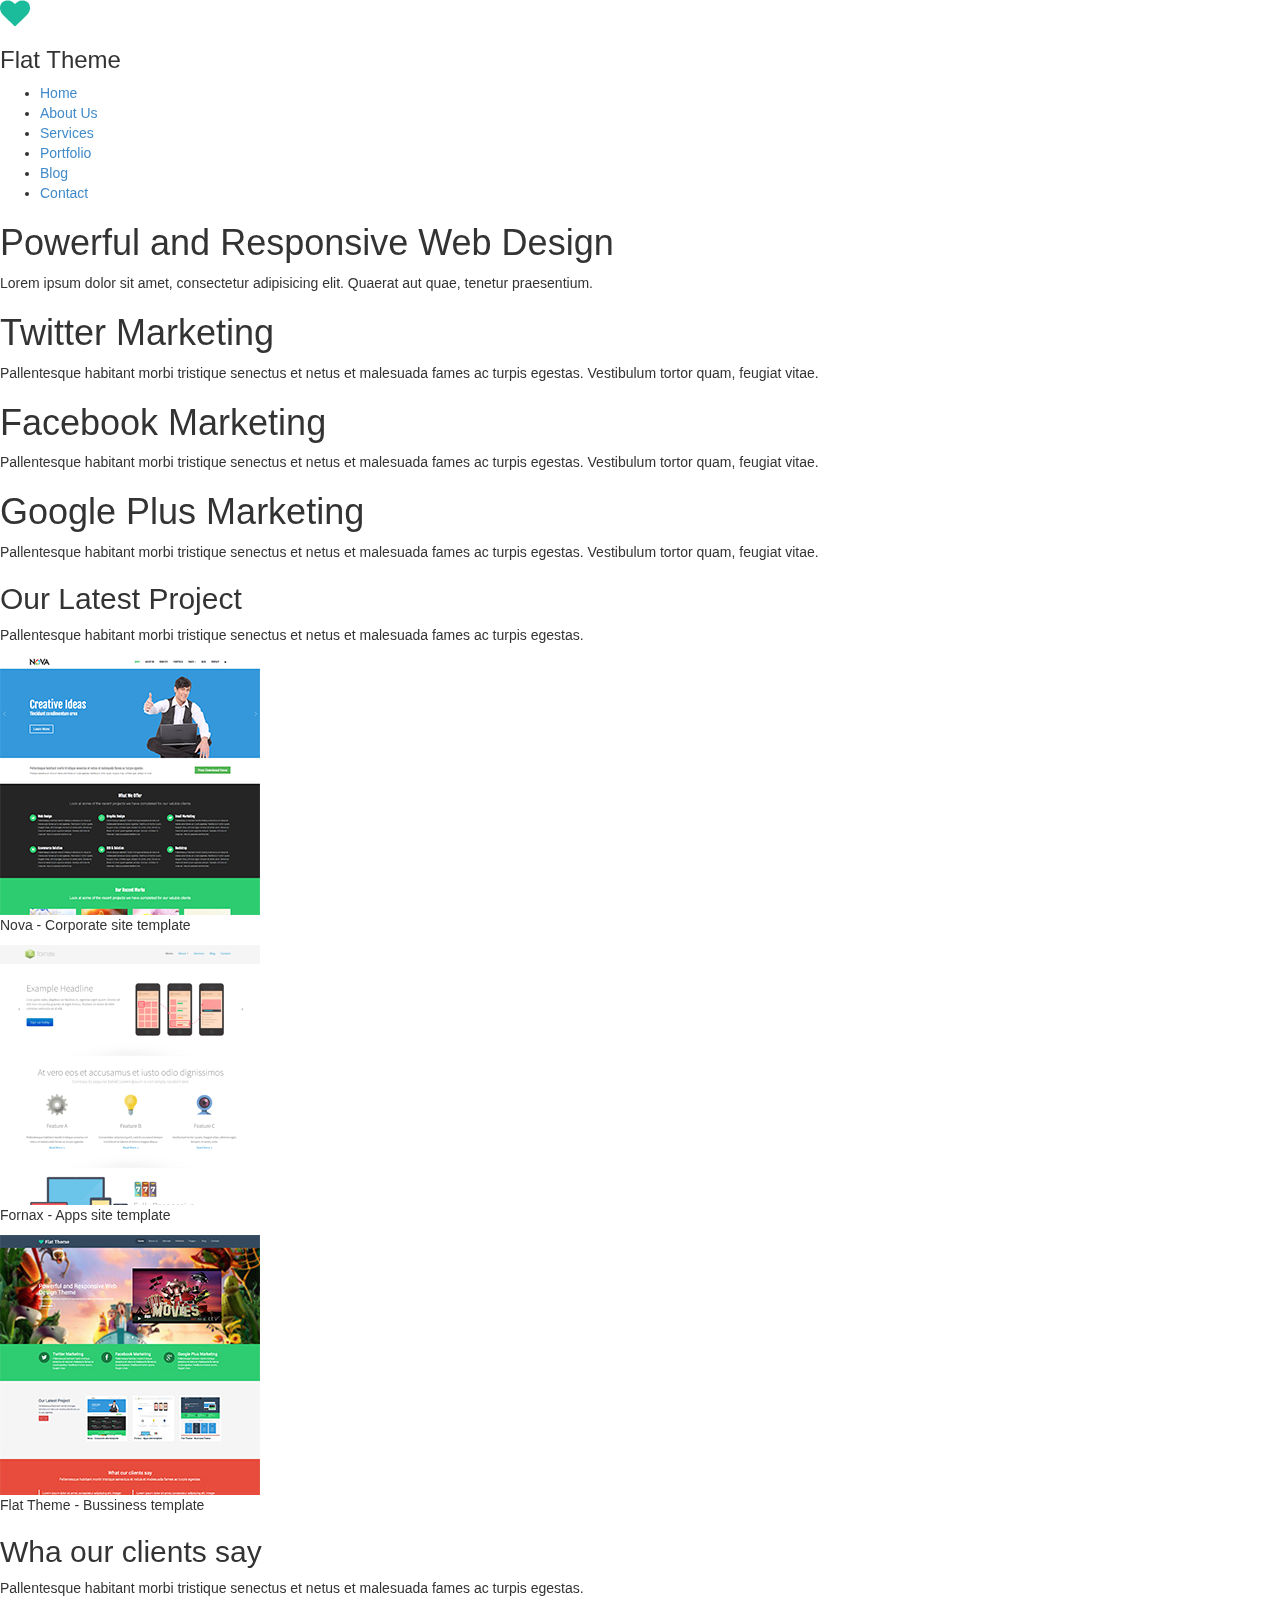
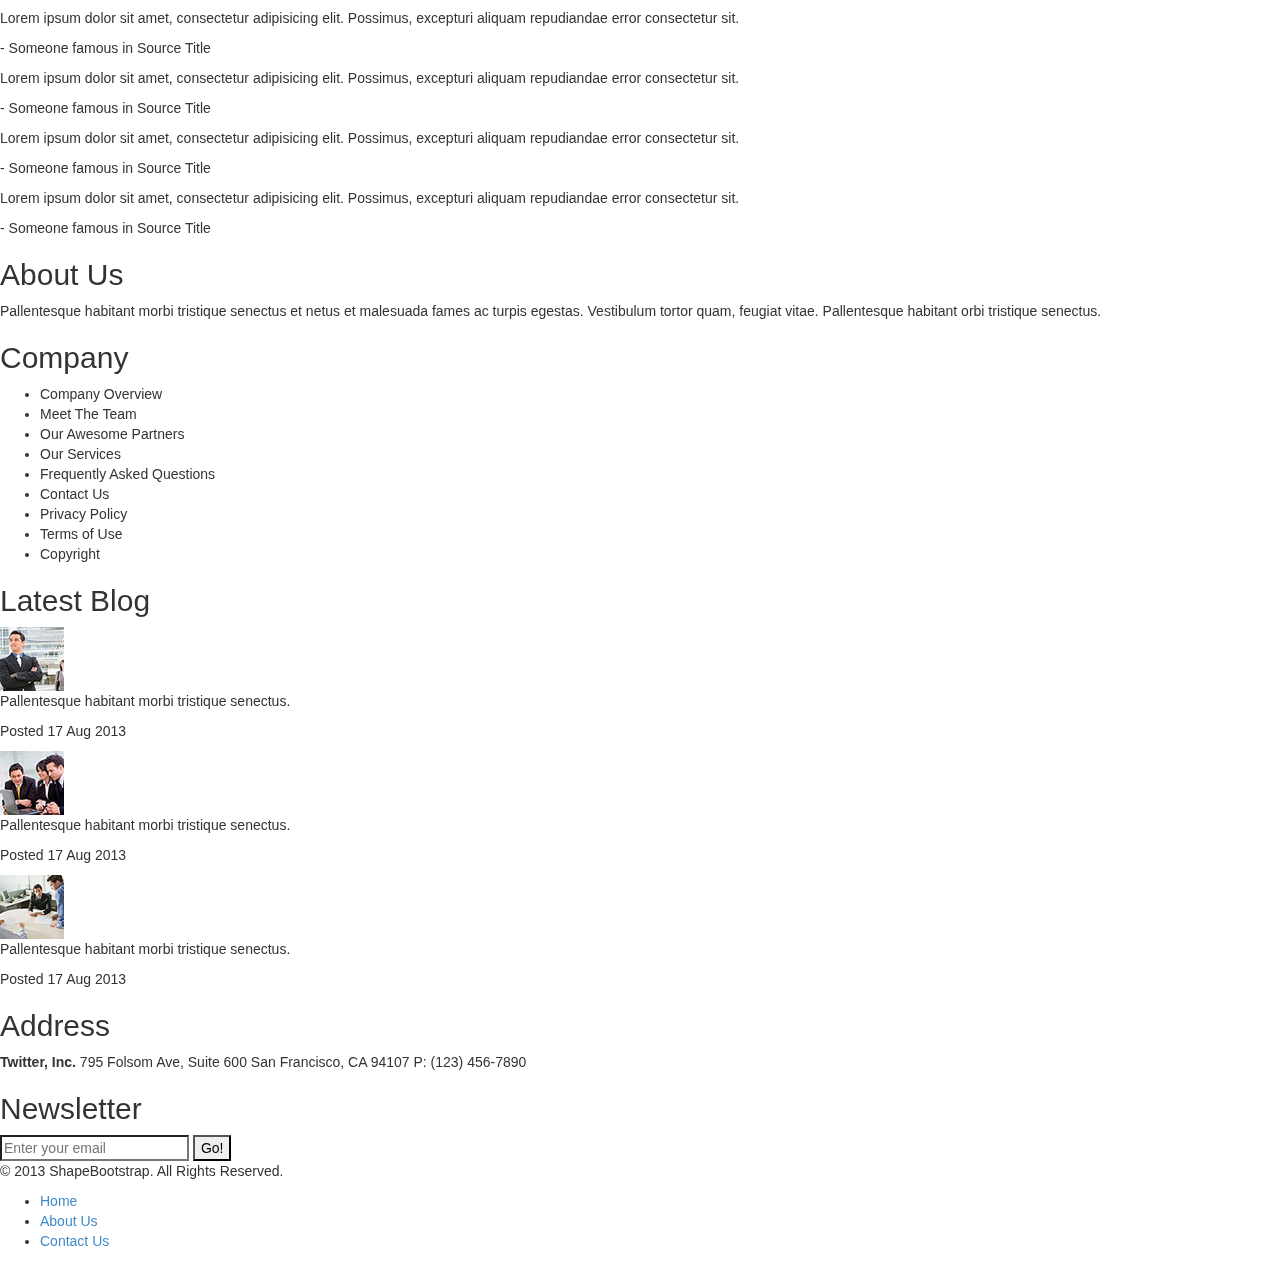
==== index.html @ 1e384863 "erminada estructura html contenido. Comenzando a trabajar con bootstrap y dar estilo" ====
<!DOCTYPE html>
<html lang="en">
  <head>
    <meta charset="utf-8">
    <meta name="viewport" content="width=device-width, initial-scale=1.0">
    <meta name="description" content="">
    <meta name="author" content="">
    <title>Home | Flat Theme</title>
    <link href="css/bootstrap.min.css" rel="stylesheet">
    <link href="css/font-awesome.min.css" rel="stylesheet">
    <link href="css/animate.css" rel="stylesheet">
    <link href="css/main.css" rel="stylesheet">
    <!--[if lt IE 9]>
    <script src="js/html5shiv.js"></script>
    <script src="js/respond.min.js"></script>
    <![endif]-->       
    <link rel="shortcut icon" href="images/ico/favicon.ico">
    <link rel="apple-touch-icon-precomposed" sizes="144x144" href="images/ico/apple-touch-icon-144-precomposed.png">
    <link rel="apple-touch-icon-precomposed" sizes="114x114" href="images/ico/apple-touch-icon-114-precomposed.png">
    <link rel="apple-touch-icon-precomposed" sizes="72x72" href="images/ico/apple-touch-icon-72-precomposed.png">
    <link rel="apple-touch-icon-precomposed" href="images/ico/apple-touch-icon-57-precomposed.png">
  </head>
  <body>
    <header>
        <img src="images/logo.png" height="27" width="190" alt="">
        <h3>Flat Theme</h3>
        <ul>
            <li><a href="#">Home</a></li>
            <li><a href="about-us.html">About Us</a></li>
            <li><a href="services.html">Services</a></li>
            <li><a href="portfolio.html">Portfolio</a></li>
            <li><a href="blog.html">Blog</a></li>
            <li><a href="contact-us.html">Contact</a></li>
        </ul>
    </header>
    <div class="portada">
        <h1 class="big">Powerful and Responsive Web Design</h1>
        <p class="bajada">Lorem ipsum dolor sit amet, consectetur adipisicing elit. Quaerat aut quae, tenetur praesentium.</p>
    </div>
    <div class="sociales">
        <h1>Twitter Marketing</h1>
        <p class="pallen">Pallentesque habitant morbi tristique senectus et netus et malesuada fames ac turpis egestas. Vestibulum tortor quam, feugiat vitae.</p>
        <h1>Facebook Marketing</h1>
        <p class="pallen">Pallentesque habitant morbi tristique senectus et netus et malesuada fames ac turpis egestas. Vestibulum tortor quam, feugiat vitae.</p>
        <h1>Google Plus Marketing</h1>
        <p class="pallen">Pallentesque habitant morbi tristique senectus et netus et malesuada fames ac turpis egestas. Vestibulum tortor quam, feugiat vitae.</p>
    </div>
    <div class="latest">
        <h2>Our Latest Project</h2>
        <p class="pallen">Pallentesque habitant morbi tristique senectus et netus et malesuada fames ac turpis egestas.</p>
        <div class="trabajo">
            <img src="images/portfolio/recent/item1.png" alt=""><p class="bold">Nova - Corporate site template</p>
        </div>
        <div class="trabajo">
            <img src="images/portfolio/recent/item3.png" alt=""><p class="bold">Fornax - Apps site template</p>
        </div>
        <div class="trabajo">
            <img src="images/portfolio/recent/item2.png" alt=""><p class="bold">Flat Theme - Bussiness template</p>
        </div>
    </div>
    <div class="cientes-say">
        <h2 class="white">Wha our clients say</h2>
        <p class="pallen">Pallentesque habitant morbi tristique senectus et netus et malesuada fames ac turpis egestas.</p>
        <p class="testimonio">Lorem ipsum dolor sit amet, consectetur adipisicing elit. Possimus, excepturi aliquam repudiandae error consectetur sit.</p>
        <p class="someone">- Someone famous in Source Title</p>
        <p class="testimonio">Lorem ipsum dolor sit amet, consectetur adipisicing elit. Possimus, excepturi aliquam repudiandae error consectetur sit.</p>
        <p class="someone">- Someone famous in Source Title</p>
        <p class="testimonio">Lorem ipsum dolor sit amet, consectetur adipisicing elit. Possimus, excepturi aliquam repudiandae error consectetur sit.</p>
        <p class="someone">- Someone famous in Source Title</p>
        <p class="testimonio">Lorem ipsum dolor sit amet, consectetur adipisicing elit. Possimus, excepturi aliquam repudiandae error consectetur sit.</p>
        <p class="someone">- Someone famous in Source Title</p>
    </div>
    <footer>
        <h2 class="about">About Us</h2>
        <p class="pallen">Pallentesque habitant morbi tristique senectus et netus et malesuada fames ac turpis egestas. Vestibulum tortor quam, feugiat vitae.
            Pallentesque habitant orbi tristique senectus.</p>
        <h2 class="company">Company</h2>
        <ul>
            <li>Company Overview</li>
            <li>Meet The Team</li>
            <li>Our Awesome Partners</li>
            <li>Our Services</li>
            <li>Frequently Asked Questions</li>
            <li>Contact Us</li>
            <li>Privacy Policy</li>
            <li>Terms of Use</li>
            <li>Copyright</li>
        </ul>
        <h2 class="latest">Latest Blog</h2>
        <img src="images/blog/thumb1.jpg" height="64" width="64" alt="">
        <p class="pallen">Pallentesque habitant morbi tristique senectus.</p>
        <p class="posted">Posted 17 Aug 2013</p>
        <img src="images/blog/thumb2.jpg" height="64" width="64" alt="">
        <p class="pallen">Pallentesque habitant morbi tristique senectus.</p>
        <p class="posted">Posted 17 Aug 2013</p>
        <img src="images/blog/thumb3.jpg" height="64" width="64" alt="">
        <p class="pallen">Pallentesque habitant morbi tristique senectus.</p>
        <p class="posted">Posted 17 Aug 2013</p>
        <h2 class="address">Address</h2>
        <p class="addres"><b>Twitter, Inc.</b>
            795 Folsom Ave, Suite 600
            San Francisco, CA 94107
            P: (123) 456-7890</p>
        <h2 class="news">Newsletter</h2>
        <input type="text" placeholder="Enter your email">
        <button>Go!</button>
        <p class="footer">&#169; 2013 ShapeBootstrap. All Rights Reserved.</p>
        <nav class="footer">
            <ul>
                <li><a href="#">Home</a></li>
                <li><a href="about-us.html">About Us</a></li>
                <li><a href="contact-us.html">Contact Us</a></li>
            </ul>
        </nav>
    </footer>

    <script src="js/jquery.js"></script>
    <script src="js/bootstrap.min.js"></script>
    <script src="js/main.js"></script>
  </body>
</html>
---- css/main.css ----
@import url(http://fonts.googleapis.com/css?family=Roboto:400,700,300);

.clearfix {
  *zoom: 1;
}

.clearfix:before,
.clearfix:after {
  display: table;
  content: "";
  line-height: 0;
}
.clearfix:after {
  clear: both;
}
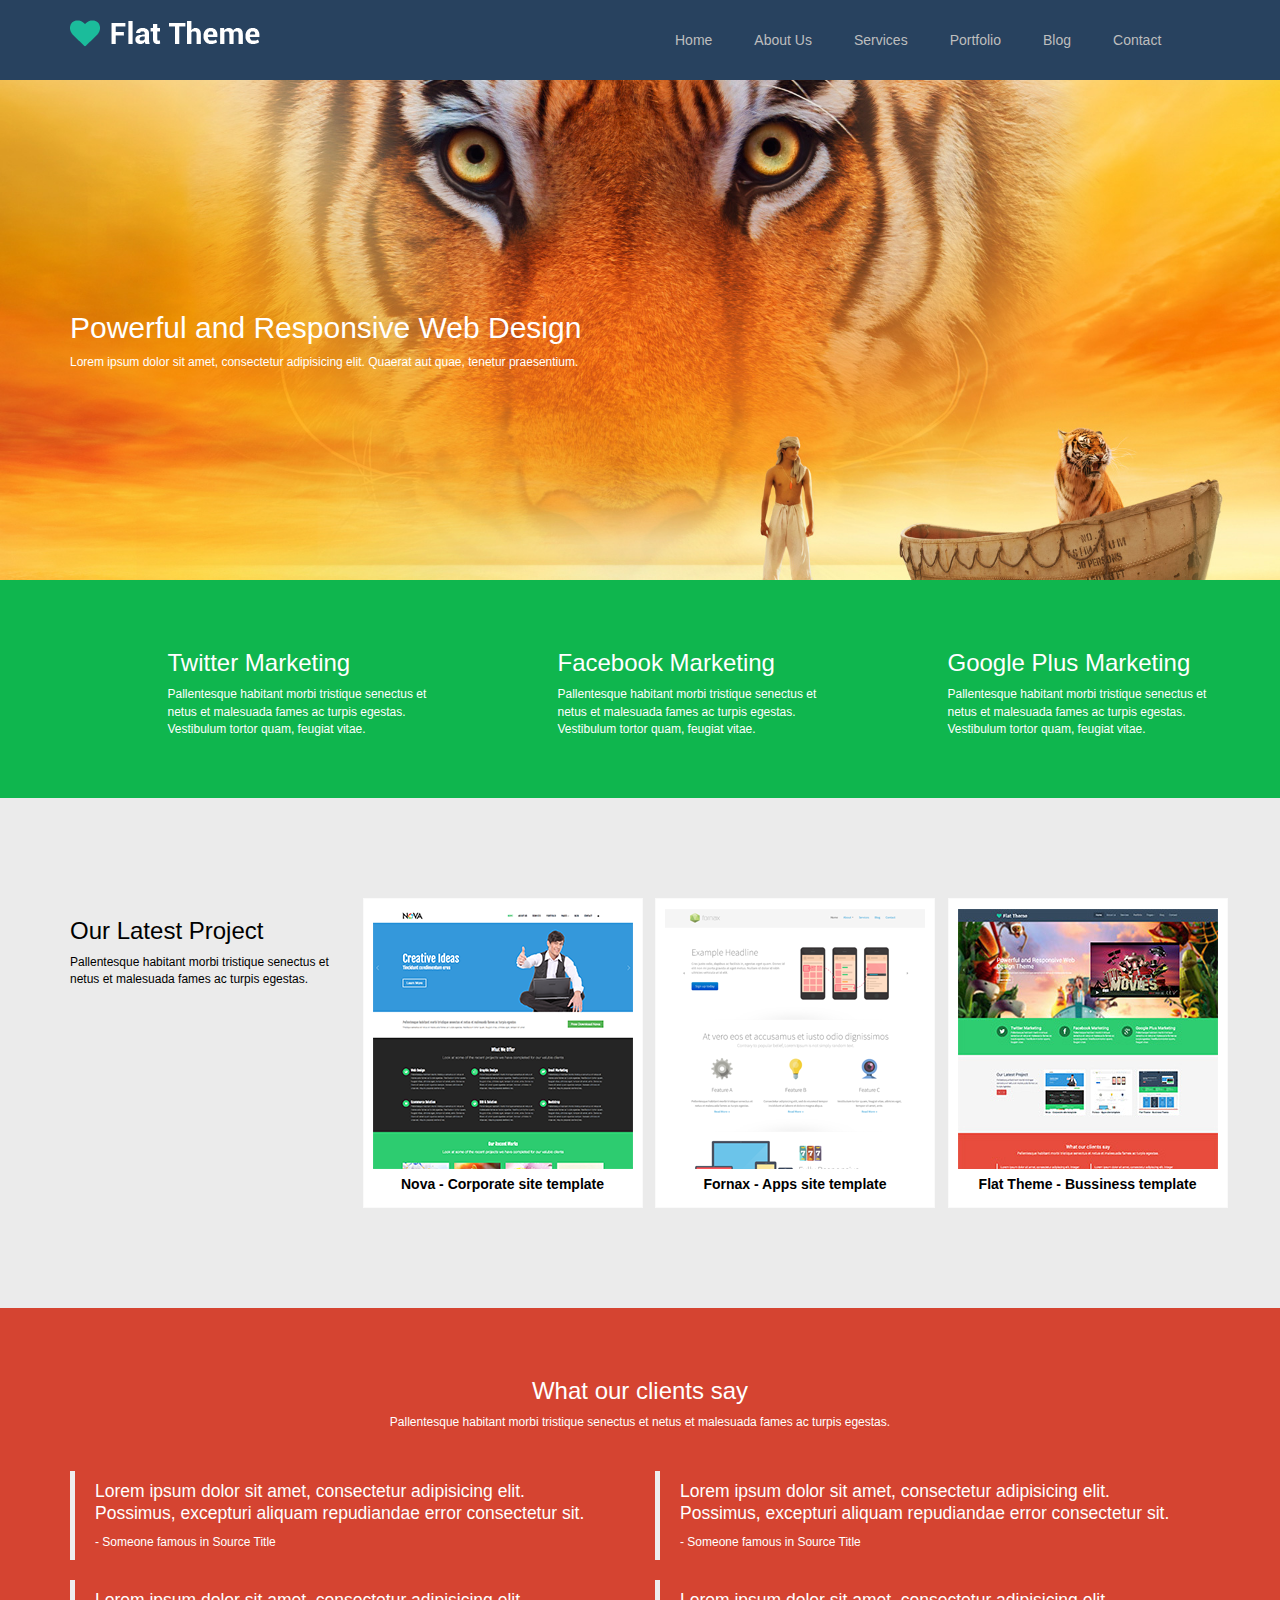
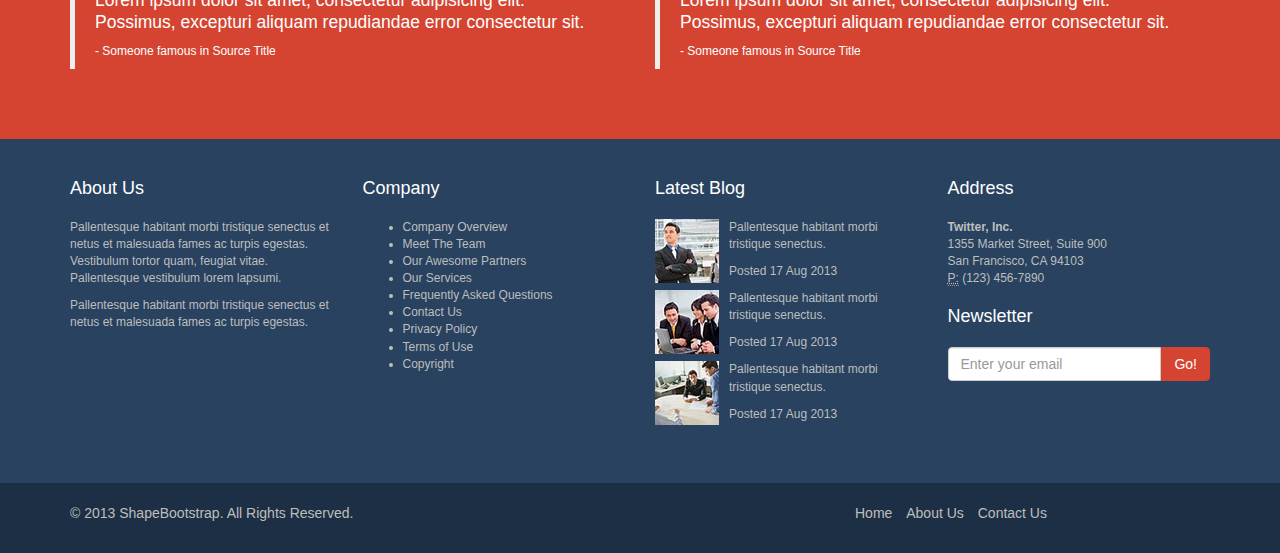
==== commit 5dbb834b: "terminado index. Problema con iconos font awesome y bootstrap. Revisare en otro pc y navegador para " ====
--- a/index.html
+++ b/index.html
@@ -7,7 +7,7 @@
     <meta name="author" content="">
     <title>Home | Flat Theme</title>
     <link href="css/bootstrap.min.css" rel="stylesheet">
-    <link href="css/font-awesome.min.css" rel="stylesheet">
+    <link rel="stylesheet" href="css/font-awesome.min.css">
     <link href="css/animate.css" rel="stylesheet">
     <link href="css/main.css" rel="stylesheet">
     <!--[if lt IE 9]>
@@ -22,96 +22,231 @@
   </head>
   <body>
     <header>
-        <img src="images/logo.png" height="27" width="190" alt="">
-        <h3>Flat Theme</h3>
-        <ul>
-            <li><a href="#">Home</a></li>
-            <li><a href="about-us.html">About Us</a></li>
-            <li><a href="services.html">Services</a></li>
-            <li><a href="portfolio.html">Portfolio</a></li>
-            <li><a href="blog.html">Blog</a></li>
-            <li><a href="contact-us.html">Contact</a></li>
-        </ul>
+        <div class="container">
+            <div class="row">
+                <div class="col-md-4 col-xs-3">
+                    <img src="images/logo.png" height="27" width="190" alt="">
+                </div>
+                <div class="col-md-offset-2 col-md-6 hidden-xs">
+                    <nav class="menu-top">
+                         <ul class="list-inline nav nav-pills">
+                            <li role="presentation"><a href="#">Home</a></li>
+                            <li role="presentation"><a href="about-us.html">About Us</a></li>
+                            <li role="presentation"><a href="services.html">Services</a></li>
+                            <li role="presentation"><a href="portfolio.html">Portfolio</a></li>
+                            <li role="presentation"><a href="blog.html">Blog</a></li>
+                            <li =role="presentation"><a href="contact-us.html">Contact</a></li>
+                        </ul>
+                    </nav>
+                </div>
+                <div class="col-xs-9 hidden-md hidden-lg hidden-sm">
+                    <!-- INICIO MENU XS -->
+                    <nav class="navbar navbar-default" role="navigation">
+                          <button type="button" class="navbar-toggle" data-toggle="collapse"
+                                  data-target=".navbar-ex1-collapse">
+                            <span class="sr-only">Desplegar navegación</span>
+                            <span class="icon-bar"></span>
+                            <span class="icon-bar"></span>
+                            <span class="icon-bar"></span>
+                          </button>
+                        <div class="collapse navbar-collapse navbar-ex1-collapse">
+                          <ul class="nav navbar-nav">
+                            <li><a href="#">Bienvenido</a></li>
+                            <li><a href="about-us.html">About Us</a></li>
+                            <li><a href="services.html">Services</a></li>
+                            <li><a href="portfolio.html">Portfolio</a></li>
+                            <li><a href="blog.html">Blog</a></li>
+                            <li><a href="contact-us.html">Contact</a></li>
+                          </ul>
+                        </div>
+                    </nav>
+                    <!-- FIN MENU XS -->
+                </div>
+            </div>
+        </div>
     </header>
     <div class="portada">
-        <h1 class="big">Powerful and Responsive Web Design</h1>
-        <p class="bajada">Lorem ipsum dolor sit amet, consectetur adipisicing elit. Quaerat aut quae, tenetur praesentium.</p>
+        <div class="container">
+            <div class="row">
+                <div class="texto col-md-7 col-xs-12">
+                    <h2 class="big">Powerful and Responsive Web Design</h2>
+                    <p class="bajada">Lorem ipsum dolor sit amet, consectetur adipisicing elit. Quaerat aut quae, tenetur praesentium.</p>
+                </div>
+            </div>
+        </div>
+        
     </div>
     <div class="sociales">
-        <h1>Twitter Marketing</h1>
-        <p class="pallen">Pallentesque habitant morbi tristique senectus et netus et malesuada fames ac turpis egestas. Vestibulum tortor quam, feugiat vitae.</p>
-        <h1>Facebook Marketing</h1>
-        <p class="pallen">Pallentesque habitant morbi tristique senectus et netus et malesuada fames ac turpis egestas. Vestibulum tortor quam, feugiat vitae.</p>
-        <h1>Google Plus Marketing</h1>
-        <p class="pallen">Pallentesque habitant morbi tristique senectus et netus et malesuada fames ac turpis egestas. Vestibulum tortor quam, feugiat vitae.</p>
+        <div class="container">
+            <div class="row">
+                <div class="col-md-1">
+                    <i class="fa fa-twitter" aria-hidden="true"></i>
+                </div>
+                <div class="col-md-3">
+                    <h3>Twitter Marketing</h3>
+                    <p class="pallen">Pallentesque habitant morbi tristique senectus et netus et malesuada fames ac turpis egestas. Vestibulum tortor quam, feugiat vitae.</p>
+                </div>
+                <div class="col-md-1">
+                    <i class="fa fa-facebook" aria-hidden="true"></i>
+                </div>
+                <div class="col-md-3">
+                    <h3>Facebook Marketing</h3>
+                    <p class="pallen">Pallentesque habitant morbi tristique senectus et netus et malesuada fames ac turpis egestas. Vestibulum tortor quam, feugiat vitae.</p>
+                </div>
+                <div class="col-md-1">
+                    <i class="fa fa-google-plus" aria-hidden="true"></i>
+                </div>
+                <div class="col-md-3">
+                    <h3>Google Plus Marketing</h3>
+                    <p class="pallen">Pallentesque habitant morbi tristique senectus et netus et malesuada fames ac turpis egestas. Vestibulum tortor quam, feugiat vitae.</p>
+                </div>
+            </div>
+        </div>
     </div>
     <div class="latest">
-        <h2>Our Latest Project</h2>
-        <p class="pallen">Pallentesque habitant morbi tristique senectus et netus et malesuada fames ac turpis egestas.</p>
-        <div class="trabajo">
-            <img src="images/portfolio/recent/item1.png" alt=""><p class="bold">Nova - Corporate site template</p>
-        </div>
-        <div class="trabajo">
-            <img src="images/portfolio/recent/item3.png" alt=""><p class="bold">Fornax - Apps site template</p>
-        </div>
-        <div class="trabajo">
-            <img src="images/portfolio/recent/item2.png" alt=""><p class="bold">Flat Theme - Bussiness template</p>
-        </div>
+        <div class="container">
+            <div class="row">
+                <div class="col-md-3">
+                    <h3>Our Latest Project</h3>
+                    <p class="pallen">Pallentesque habitant morbi tristique senectus et netus et malesuada fames ac turpis egestas.</p>
+                </div>
+                <div class="col-md-3">
+                    <div class="trabajo">
+                        <img src="images/portfolio/recent/item1.png" alt=""><p class="bold">Nova - Corporate site template</p>
+                    </div>
+                </div>
+                <div class="col-md-3">
+                    <div class="trabajo">
+                        <img src="images/portfolio/recent/item3.png" alt=""><p class="bold">Fornax - Apps site template</p>
+                    </div>
+                </div>
+                <div class="col-md-3">
+                    <div class="trabajo">
+                        <img src="images/portfolio/recent/item2.png" alt=""><p class="bold">Flat Theme - Bussiness template</p>
+                    </div>
+                </div>
+            </div>
+        </div> 
     </div>
-    <div class="cientes-say">
-        <h2 class="white">Wha our clients say</h2>
-        <p class="pallen">Pallentesque habitant morbi tristique senectus et netus et malesuada fames ac turpis egestas.</p>
-        <p class="testimonio">Lorem ipsum dolor sit amet, consectetur adipisicing elit. Possimus, excepturi aliquam repudiandae error consectetur sit.</p>
-        <p class="someone">- Someone famous in Source Title</p>
-        <p class="testimonio">Lorem ipsum dolor sit amet, consectetur adipisicing elit. Possimus, excepturi aliquam repudiandae error consectetur sit.</p>
-        <p class="someone">- Someone famous in Source Title</p>
-        <p class="testimonio">Lorem ipsum dolor sit amet, consectetur adipisicing elit. Possimus, excepturi aliquam repudiandae error consectetur sit.</p>
-        <p class="someone">- Someone famous in Source Title</p>
-        <p class="testimonio">Lorem ipsum dolor sit amet, consectetur adipisicing elit. Possimus, excepturi aliquam repudiandae error consectetur sit.</p>
-        <p class="someone">- Someone famous in Source Title</p>
-    </div>
+    <section class="clientes">
+        <div class="container">
+            <div class="row">
+                <div class="col-md-12">
+                    <h3 class="white text-center">What our clients say</h3>
+                    <p class="pallen-clientes text-center">Pallentesque habitant morbi tristique senectus et netus et malesuada fames ac turpis egestas.</p>
+                </div>
+            </div>
+            <div class="row">
+                <div class="col-md-6">
+                    <blockquote>
+                        <p class="testimonio">Lorem ipsum dolor sit amet, consectetur adipisicing elit. Possimus, excepturi aliquam repudiandae error consectetur sit.</p>
+                        <p class="someone">- Someone famous in <cite title="Source Title">Source Title</cite></p>
+                    </blockquote>
+                </div>
+                <div class="col-md-6">
+                    <blockquote>
+                        <p class="testimonio">Lorem ipsum dolor sit amet, consectetur adipisicing elit. Possimus, excepturi aliquam repudiandae error consectetur sit.</p>
+                        <p class="someone">- Someone famous in <cite title="Source Title">Source Title</cite></p>
+                    </blockquote>
+                </div>
+            </div>
+            <div class="row">
+                <div class="col-md-6">
+                    <blockquote>
+                        <p class="testimonio">Lorem ipsum dolor sit amet, consectetur adipisicing elit. Possimus, excepturi aliquam repudiandae error consectetur sit.</p>
+                        <p class="someone">- Someone famous in <cite title="Source Title">Source Title</cite></p>
+                    </blockquote>
+                </div>
+                <div class="col-md-6">
+                    <blockquote>
+                        <p class="testimonio">Lorem ipsum dolor sit amet, consectetur adipisicing elit. Possimus, excepturi aliquam repudiandae error consectetur sit.</p>
+                        <p class="someone">- Someone famous in <cite title="Source Title">Source Title</cite></p>
+                    </blockquote>
+                </div>
+            </div>
+        </div>    
+    </section>
+    <div class="footer1">
+        <div class="container">
+            <div class="row">
+                <div class="col-md-3">
+                    <h4 class="about">About Us</h4>
+                    <p class="pallen">Pallentesque habitant morbi tristique senectus et netus et malesuada fames ac turpis egestas. Vestibulum tortor quam, feugiat vitae. Pallentesque vestibulum lorem lapsumi.</p>
+                    <p class="pallen">Pallentesque habitant morbi tristique senectus et netus et malesuada fames ac turpis egestas.</p>
+                </div>
+                <div class="col-md-3">
+                    <h4 class="company">Company</h4>
+                    <ul>
+                        <li class="icon">Company Overview</li>
+                        <li class="icon">Meet The Team</li>
+                        <li class="icon">Our Awesome Partners</li>
+                        <li class="icon">Our Services</li>
+                        <li class="icon">Frequently Asked Questions</li>
+                        <li class="icon">Contact Us</li>
+                        <li class="icon">Privacy Policy</li>
+                        <li class="icon">Terms of Use</li>
+                        <li class="icon">Copyright</li>
+                    </ul>
+                </div>
+                <div class="col-md-3">
+                    <h4 class="latest-blog">Latest Blog</h4>
+                    <div class="blog-thumbail">
+                        <img src="images/blog/thumb1.jpg" height="64" width="64" alt="">
+                        <p class="pallen">Pallentesque habitant morbi tristique senectus.</p>
+                        <p class="posted">Posted 17 Aug 2013</p>
+                        <img src="images/blog/thumb2.jpg" height="64" width="64" alt="">
+                        <p class="pallen">Pallentesque habitant morbi tristique senectus.</p>
+                        <p class="posted">Posted 17 Aug 2013</p>
+                        <img src="images/blog/thumb3.jpg" height="64" width="64" alt="">
+                        <p class="pallen">Pallentesque habitant morbi tristique senectus.</p>
+                        <p class="posted">Posted 17 Aug 2013</p>
+                    </div>
+                </div>
+                <div class="col-md-3">
+                    <h4 class="address">Address</h4>
+                    <address>
+                        <strong>Twitter, Inc.</strong><br>
+                          1355 Market Street, Suite 900<br>
+                          San Francisco, CA 94103<br>
+                        <abbr title="Phone">P:</abbr> (123) 456-7890
+                    </address>
+                    <h4 class="news">Newsletter</h4>
+                    <div class="input-group">
+                        <input type="text" class="form-control" placeholder="Enter your email">
+                        <span class="input-group-btn">
+                            <button class="btn btn-default red" type="button">Go!</button>
+                        </span>
+                    </div><!-- /input-group -->
+                </div>
+            </div>
+        </div>
+    </div >
     <footer>
-        <h2 class="about">About Us</h2>
-        <p class="pallen">Pallentesque habitant morbi tristique senectus et netus et malesuada fames ac turpis egestas. Vestibulum tortor quam, feugiat vitae.
-            Pallentesque habitant orbi tristique senectus.</p>
-        <h2 class="company">Company</h2>
-        <ul>
-            <li>Company Overview</li>
-            <li>Meet The Team</li>
-            <li>Our Awesome Partners</li>
-            <li>Our Services</li>
-            <li>Frequently Asked Questions</li>
-            <li>Contact Us</li>
-            <li>Privacy Policy</li>
-            <li>Terms of Use</li>
-            <li>Copyright</li>
-        </ul>
-        <h2 class="latest">Latest Blog</h2>
-        <img src="images/blog/thumb1.jpg" height="64" width="64" alt="">
-        <p class="pallen">Pallentesque habitant morbi tristique senectus.</p>
-        <p class="posted">Posted 17 Aug 2013</p>
-        <img src="images/blog/thumb2.jpg" height="64" width="64" alt="">
-        <p class="pallen">Pallentesque habitant morbi tristique senectus.</p>
-        <p class="posted">Posted 17 Aug 2013</p>
-        <img src="images/blog/thumb3.jpg" height="64" width="64" alt="">
-        <p class="pallen">Pallentesque habitant morbi tristique senectus.</p>
-        <p class="posted">Posted 17 Aug 2013</p>
-        <h2 class="address">Address</h2>
-        <p class="addres"><b>Twitter, Inc.</b>
-            795 Folsom Ave, Suite 600
-            San Francisco, CA 94107
-            P: (123) 456-7890</p>
-        <h2 class="news">Newsletter</h2>
-        <input type="text" placeholder="Enter your email">
-        <button>Go!</button>
-        <p class="footer">&#169; 2013 ShapeBootstrap. All Rights Reserved.</p>
-        <nav class="footer">
-            <ul>
-                <li><a href="#">Home</a></li>
-                <li><a href="about-us.html">About Us</a></li>
-                <li><a href="contact-us.html">Contact Us</a></li>
-            </ul>
-        </nav>
+        <div class="container">
+            <div class="row">
+                <div class="col-md-4 colxs-12">
+                    <p class="footer">&#169; 2013 ShapeBootstrap. All Rights Reserved.</p>
+                </div>
+                <div class="col-md-offset-4 col-md-4 col-xs-12">
+                    <nav class="footer">
+                        <ul class="list-inline">
+                            <li>
+                                <a href="#">Home</a>
+                            </li>
+                            <li>
+                                <a href="about-us.html">About Us</a>
+                            </li>
+                            <li>
+                                <a href="contact-us.html">Contact Us</a>
+                            </li>
+                            <li>
+                                <span class="glyphicon glyphicon-menu-up"></span>
+                            </li>
+                        </ul>
+                    </nav>
+                </div>
+            </div>
+        </div>
     </footer>
 
     <script src="js/jquery.js"></script>
--- a/css/main.css
+++ b/css/main.css
@@ -12,4 +12,172 @@
 }
 .clearfix:after {
   clear: both;
+}
+
+/* ALL */
+
+a {
+	color: #BEBEBE;
+}
+
+
+
+/* HEADER */
+
+header {
+	background-color: #28425F;
+	padding: 20px 0;
+	color: #BEBEBE;
+}
+
+ul.nav a:hover { 
+	color: #fff; 
+	background-color: #1D2F44;
+}
+
+
+
+/* Menu XS */
+
+.navbar-default {
+	background: transparent;
+	border: transparent;
+}
+
+button.navbar-toggle {
+	background-color: #1D2F44;
+	border: none;
+	margin-top: 0px;
+}
+
+ul.navbar-nav { 
+	color: white; 
+	background-color: #1D2F44;
+}
+
+ .navbar-default .navbar-nav > 
+ li > a:hover, .navbar-default .navbar-nav > 
+ li > a:focus {
+ 	color: white;
+ }
+
+
+
+/* PORTADA */
+
+.portada {
+	width: 100%;
+	height: 500px;
+	background-image: url(../images/slider/bg1.jpg);
+	background-repeat: no-repeat;
+	background-size: cover;
+	color: white;
+}
+
+.texto {
+	margin-top: 18%;
+}
+
+.bajada {
+	font-size: 12px;
+}
+
+
+
+/* SOCIALES */
+
+.sociales {
+	background-color: #0FB64E;
+	padding: 50px 0;
+	color: white;
+}
+
+.pallen {
+	font-size: 12px;
+}
+
+
+
+/* LATEST */
+
+.latest {
+	background-color: #EBEBEB;
+	padding: 100px 0;
+	color: black;
+}
+
+.trabajo {
+	background-color: white;
+	width: 280px;
+	height: 310px;
+	text-align: center;
+	padding-top: 10px;
+	border: 1px solid #FAFAFA;
+}
+
+.bold {
+	font-weight: bold;
+	text-align: center;
+	margin-top: 5px;
+}
+
+
+
+/* CLIENTES */
+
+.clientes {
+	background-color: #D54431;
+	padding: 50px 0;
+	color: white;
+}
+
+.pallen-clientes {
+	margin-bottom: 40px;
+	font-size: 12px;
+}
+
+.someone {
+	font-size: 12px;
+}
+
+
+
+/* FOOTER */
+
+.footer1 {
+	background-color: #28425F;
+	padding: 30px 0 50px 0;
+	color: #BEBEBE;
+	font-size: 12px;
+}
+
+.red {
+	background-color: #D54431;
+	border: 1px solid #D54431;
+	color: white;
+}
+
+.footer1 h4 {
+	margin-bottom: 20px;
+	color: white;
+}
+
+.blog-thumbail img {
+	float: left;
+	margin-right: 10px;
+}
+
+li.icon {
+	list-style-image: url("http://www.californiajusticelawgroup.com/media/system/images/arrow.png");
+}
+
+footer {
+	background-color: #1D2F44;
+	padding: 20px 0;
+	color: #BEBEBE;
+}
+
+i.fa-chevron-up {
+	font-size: 20px;
+	color: #BEBEBE;
 }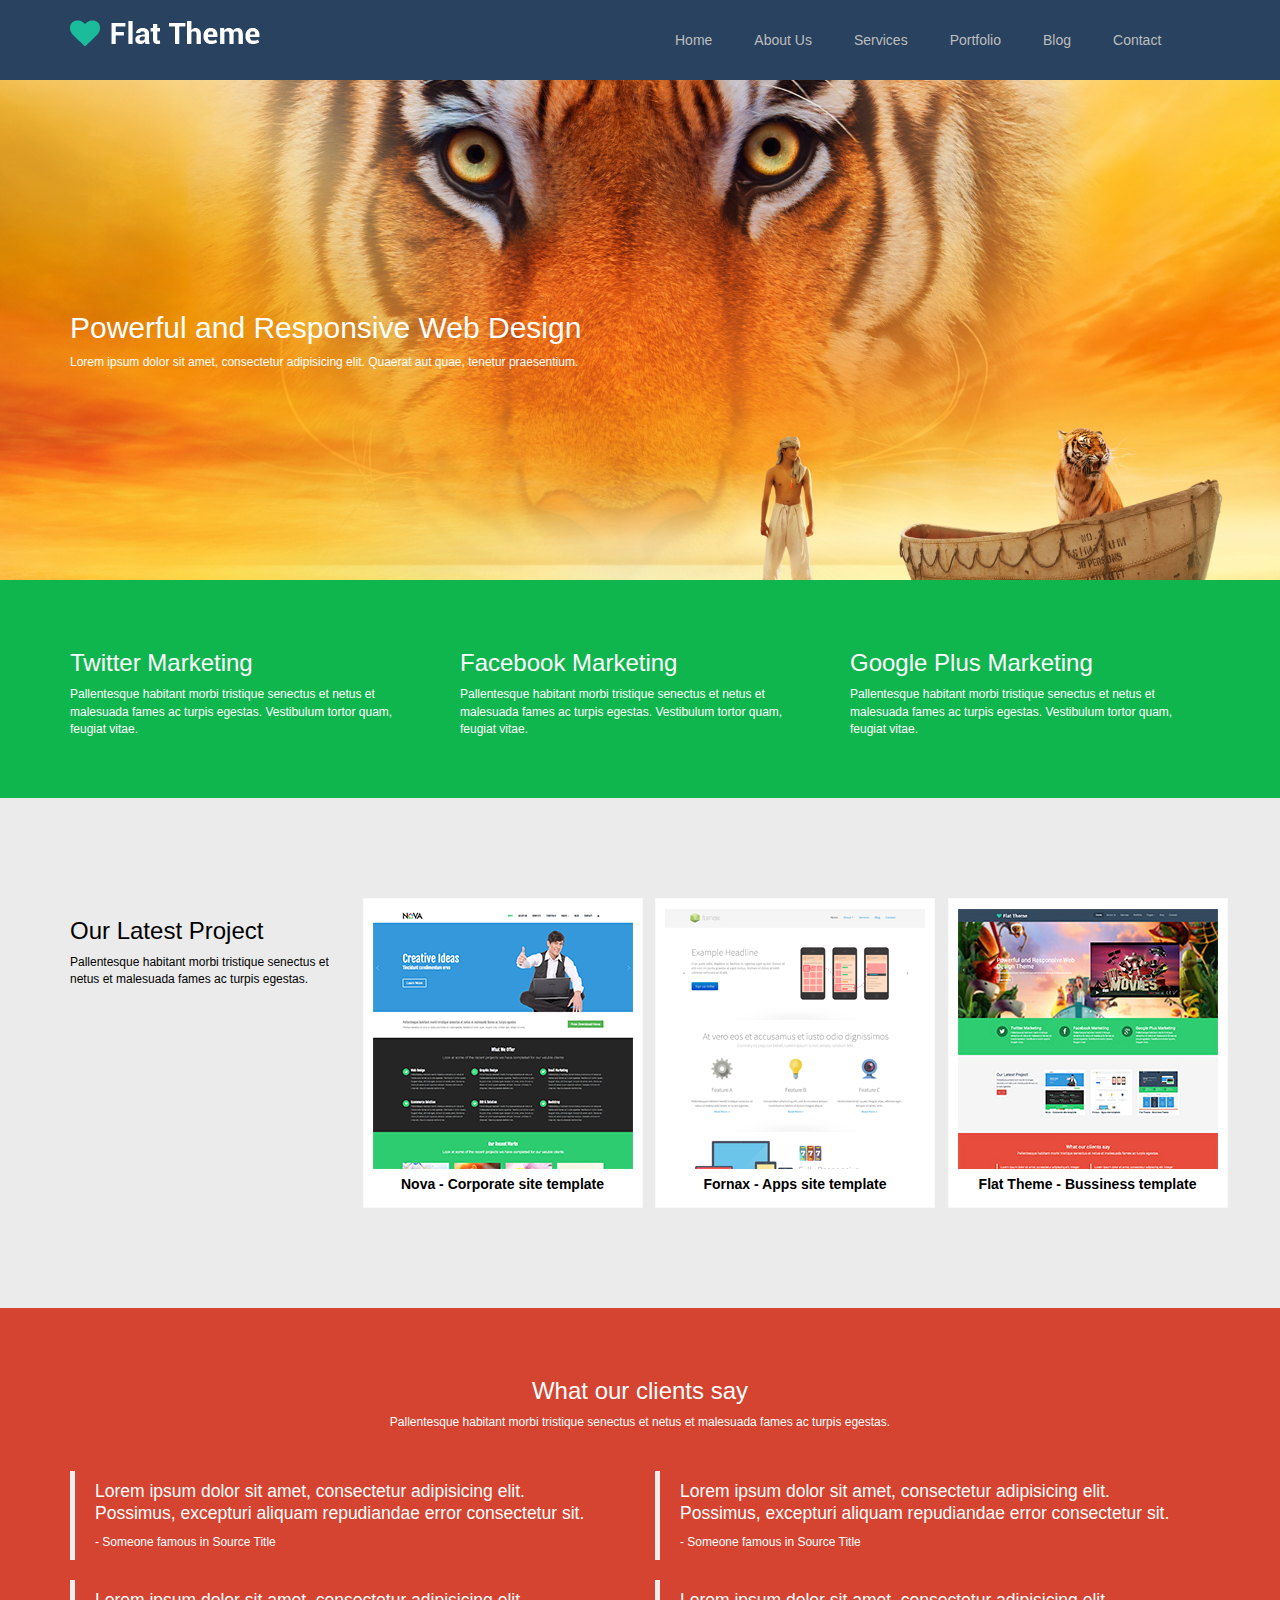
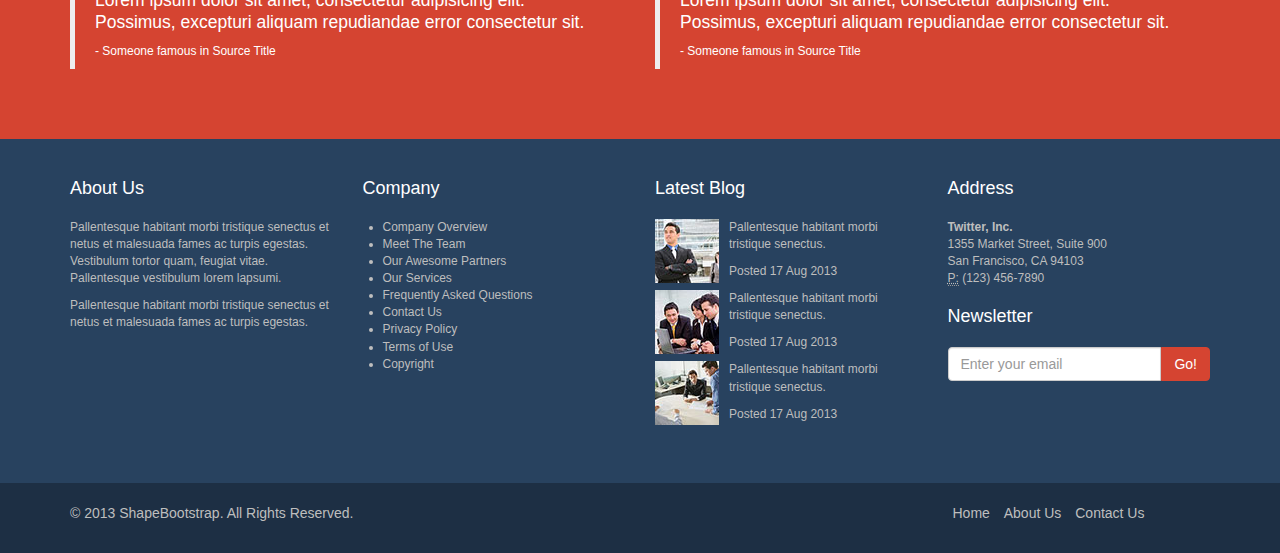
==== commit 790d6dc6: "cambios de detalles. Aún sin poder visualizar iconos font awesome." ====
--- a/index.html
+++ b/index.html
@@ -79,24 +79,18 @@
     <div class="sociales">
         <div class="container">
             <div class="row">
-                <div class="col-md-1">
+                <div class="col-md-4">
                     <i class="fa fa-twitter" aria-hidden="true"></i>
-                </div>
-                <div class="col-md-3">
                     <h3>Twitter Marketing</h3>
                     <p class="pallen">Pallentesque habitant morbi tristique senectus et netus et malesuada fames ac turpis egestas. Vestibulum tortor quam, feugiat vitae.</p>
                 </div>
-                <div class="col-md-1">
+                <div class="col-md-4">
                     <i class="fa fa-facebook" aria-hidden="true"></i>
-                </div>
-                <div class="col-md-3">
                     <h3>Facebook Marketing</h3>
                     <p class="pallen">Pallentesque habitant morbi tristique senectus et netus et malesuada fames ac turpis egestas. Vestibulum tortor quam, feugiat vitae.</p>
                 </div>
-                <div class="col-md-1">
+                <div class="col-md-4">
                     <i class="fa fa-google-plus" aria-hidden="true"></i>
-                </div>
-                <div class="col-md-3">
                     <h3>Google Plus Marketing</h3>
                     <p class="pallen">Pallentesque habitant morbi tristique senectus et netus et malesuada fames ac turpis egestas. Vestibulum tortor quam, feugiat vitae.</p>
                 </div>
@@ -176,16 +170,16 @@
                 </div>
                 <div class="col-md-3">
                     <h4 class="company">Company</h4>
-                    <ul>
-                        <li class="icon">Company Overview</li>
-                        <li class="icon">Meet The Team</li>
-                        <li class="icon">Our Awesome Partners</li>
-                        <li class="icon">Our Services</li>
-                        <li class="icon">Frequently Asked Questions</li>
-                        <li class="icon">Contact Us</li>
-                        <li class="icon">Privacy Policy</li>
-                        <li class="icon">Terms of Use</li>
-                        <li class="icon">Copyright</li>
+                    <ul class="lista-left">
+                        <li class="icon"><a href="#">Company Overview</a></li>
+                        <li class="icon"><a href="#">Meet The Team</a></li>
+                        <li class="icon"><a href="#">Our Awesome Partners</a></li>
+                        <li class="icon"><a href="#">Our Services</a></li>
+                        <li class="icon"><a href="#">Frequently Asked Questions</a></li>
+                        <li class="icon"><a href="#">Contact Us</a></li>
+                        <li class="icon"><a href="#">Privacy Policy</a></li>
+                        <li class="icon"><a href="#">Terms of Use</a></li>
+                        <li class="icon"><a href="#">Copyright</a></li>
                     </ul>
                 </div>
                 <div class="col-md-3">
@@ -227,7 +221,7 @@
                 <div class="col-md-4 colxs-12">
                     <p class="footer">&#169; 2013 ShapeBootstrap. All Rights Reserved.</p>
                 </div>
-                <div class="col-md-offset-4 col-md-4 col-xs-12">
+                <div class="col-md-offset-5 col-md-3 col-xs-12">
                     <nav class="footer">
                         <ul class="list-inline">
                             <li>
@@ -240,7 +234,9 @@
                                 <a href="contact-us.html">Contact Us</a>
                             </li>
                             <li>
-                                <span class="glyphicon glyphicon-menu-up"></span>
+                                <a href="#">
+                                    <i class="fa fa-chevron-up"></i>
+                                </a>
                             </li>
                         </ul>
                     </nav>
--- a/css/main.css
+++ b/css/main.css
@@ -162,6 +162,14 @@
 	color: white;
 }
 
+.lista-left {
+	margin-left: -20px;
+}
+
+a:hover {
+	color: white;
+}
+
 .blog-thumbail img {
 	float: left;
 	margin-right: 10px;
@@ -176,8 +184,3 @@
 	padding: 20px 0;
 	color: #BEBEBE;
 }
-
-i.fa-chevron-up {
-	font-size: 20px;
-	color: #BEBEBE;
-}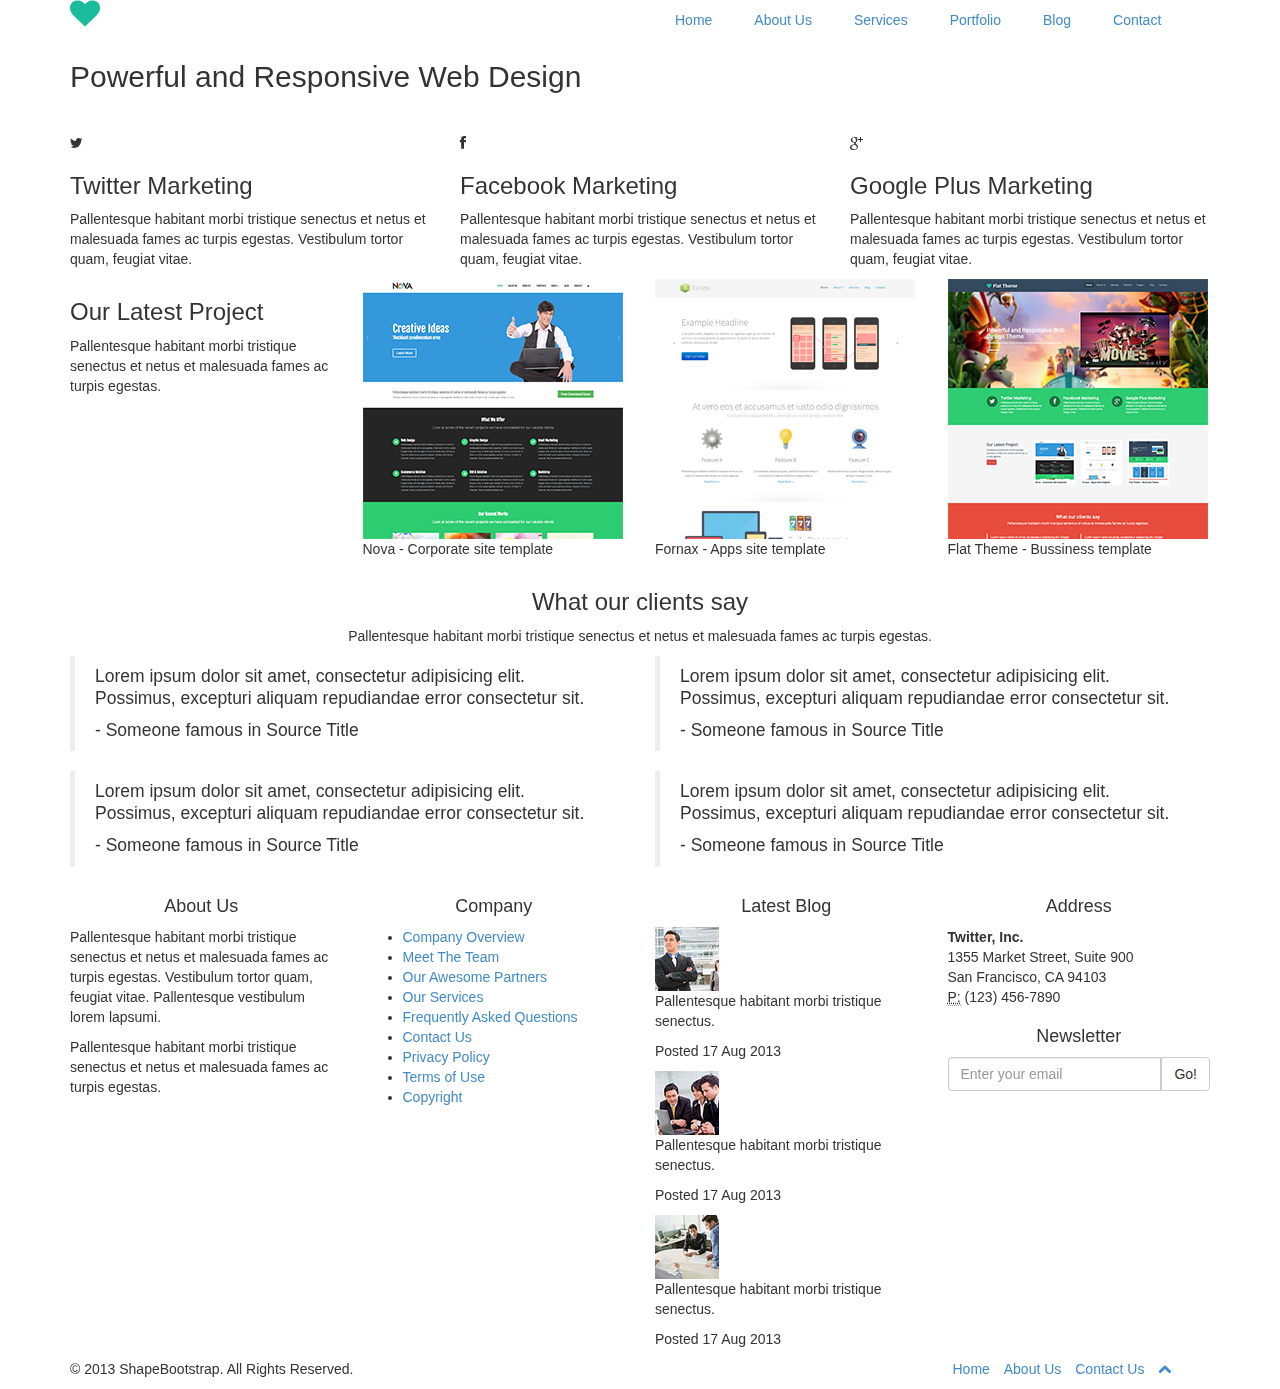
==== commit c61fe59d: "terminado header y footer. Trtrabajando en paginas servicios, portfolio, contact us. Falta terminar " ====
--- a/index.html
+++ b/index.html
@@ -65,7 +65,7 @@
             </div>
         </div>
     </header>
-    <div class="portada">
+    <div class="portada img-responsive">
         <div class="container">
             <div class="row">
                 <div class="texto col-md-7 col-xs-12">
@@ -80,17 +80,17 @@
         <div class="container">
             <div class="row">
                 <div class="col-md-4">
-                    <i class="fa fa-twitter" aria-hidden="true"></i>
+                    <i class="icon-twitter"></i>
                     <h3>Twitter Marketing</h3>
                     <p class="pallen">Pallentesque habitant morbi tristique senectus et netus et malesuada fames ac turpis egestas. Vestibulum tortor quam, feugiat vitae.</p>
                 </div>
                 <div class="col-md-4">
-                    <i class="fa fa-facebook" aria-hidden="true"></i>
+                    <i class="icon-facebook"></i>
                     <h3>Facebook Marketing</h3>
                     <p class="pallen">Pallentesque habitant morbi tristique senectus et netus et malesuada fames ac turpis egestas. Vestibulum tortor quam, feugiat vitae.</p>
                 </div>
                 <div class="col-md-4">
-                    <i class="fa fa-google-plus" aria-hidden="true"></i>
+                    <i class="icon-google-plus"></i>
                     <h3>Google Plus Marketing</h3>
                     <p class="pallen">Pallentesque habitant morbi tristique senectus et netus et malesuada fames ac turpis egestas. Vestibulum tortor quam, feugiat vitae.</p>
                 </div>
@@ -235,7 +235,7 @@
                             </li>
                             <li>
                                 <a href="#">
-                                    <i class="fa fa-chevron-up"></i>
+                                    <i class="icon-chevron-up"></i>
                                 </a>
                             </li>
                         </ul>
--- a/css/main.css
+++ b/css/main.css
@@ -13,174 +13,81 @@
 .clearfix:after {
   clear: both;
 }
-
-/* ALL */
-
-a {
-	color: #BEBEBE;
+/*-----CSS ABOUT -----*/
+.fondo{
+	background-color: #F7F5F5;
+	width: 100%;
 }
-
-
-
-/* HEADER */
-
-header {
-	background-color: #28425F;
-	padding: 20px 0;
-	color: #BEBEBE;
+.texto p{
+	color:white;
+	font-size: 14px;
 }
-
-ul.nav a:hover { 
-	color: #fff; 
-	background-color: #1D2F44;
+.progress{
+	background-color: white;
 }
-
-
-
-/* Menu XS */
-
-.navbar-default {
-	background: transparent;
-	border: transparent;
+.texto2 h1,h4,h5,p {
+	width: 100%;
+	text-align: center;
 }
-
-button.navbar-toggle {
-	background-color: #1D2F44;
-	border: none;
-	margin-top: 0px;
+.marco{
+	width: 100%;
+	text-align: center;
+	height: 350px;
+	display: inline-block;
+	float: left;
 }
-
-ul.navbar-nav { 
-	color: white; 
-	background-color: #1D2F44;
+.iconos{
+	font-size: 20px;
+	padding: 10px 30px;
+	color: white;
+	height: 60px;
+	float: left;
+	position: relative;
+	margin-left: 10px;
 }
-
- .navbar-default .navbar-nav > 
- li > a:hover, .navbar-default .navbar-nav > 
- li > a:focus {
- 	color: white;
- }
-
-
-
-/* PORTADA */
-
-.portada {
+.iconos1{
+	background-color: blue;
+	border-radius:100px;
+	width: 40px;
+	height: 40px;
+	float: left;
+}
+.iconos2{
+	background-color:red;
+	border-radius:100px;
+	width: 40px;
+	height: 40px;
+	float: left;
+	
+}
+.iconos3 {
+	background-color: #17D0FF;
+	border-radius:100px;
+	width: 40px;
+	height: 40px;
+	float: left;
+}
+.iconos4{
+	background-color: #2797FF;
+	border-radius:100px;
+	width: 40px;
+	height: 40px;
+	float: left;
+}
+/*-----CSS BLOG-ITEM -----*/
+.ima1 img{
 	width: 100%;
 	height: 500px;
-	background-image: url(../images/slider/bg1.jpg);
+}
+.ima1{
+	background-color: white;
+	background-size: cover;
 	background-repeat: no-repeat;
-	background-size: cover;
+}
+.ima1 h3,p{
+	text-align: left;
+}
+.input-group-addon,icon-search{
+	background-color: #E95050;
 	color: white;
-}
-
-.texto {
-	margin-top: 18%;
-}
-
-.bajada {
-	font-size: 12px;
-}
-
-
-
-/* SOCIALES */
-
-.sociales {
-	background-color: #0FB64E;
-	padding: 50px 0;
-	color: white;
-}
-
-.pallen {
-	font-size: 12px;
-}
-
-
-
-/* LATEST */
-
-.latest {
-	background-color: #EBEBEB;
-	padding: 100px 0;
-	color: black;
-}
-
-.trabajo {
-	background-color: white;
-	width: 280px;
-	height: 310px;
-	text-align: center;
-	padding-top: 10px;
-	border: 1px solid #FAFAFA;
-}
-
-.bold {
-	font-weight: bold;
-	text-align: center;
-	margin-top: 5px;
-}
-
-
-
-/* CLIENTES */
-
-.clientes {
-	background-color: #D54431;
-	padding: 50px 0;
-	color: white;
-}
-
-.pallen-clientes {
-	margin-bottom: 40px;
-	font-size: 12px;
-}
-
-.someone {
-	font-size: 12px;
-}
-
-
-
-/* FOOTER */
-
-.footer1 {
-	background-color: #28425F;
-	padding: 30px 0 50px 0;
-	color: #BEBEBE;
-	font-size: 12px;
-}
-
-.red {
-	background-color: #D54431;
-	border: 1px solid #D54431;
-	color: white;
-}
-
-.footer1 h4 {
-	margin-bottom: 20px;
-	color: white;
-}
-
-.lista-left {
-	margin-left: -20px;
-}
-
-a:hover {
-	color: white;
-}
-
-.blog-thumbail img {
-	float: left;
-	margin-right: 10px;
-}
-
-li.icon {
-	list-style-image: url("http://www.californiajusticelawgroup.com/media/system/images/arrow.png");
-}
-
-footer {
-	background-color: #1D2F44;
-	padding: 20px 0;
-	color: #BEBEBE;
-}
+}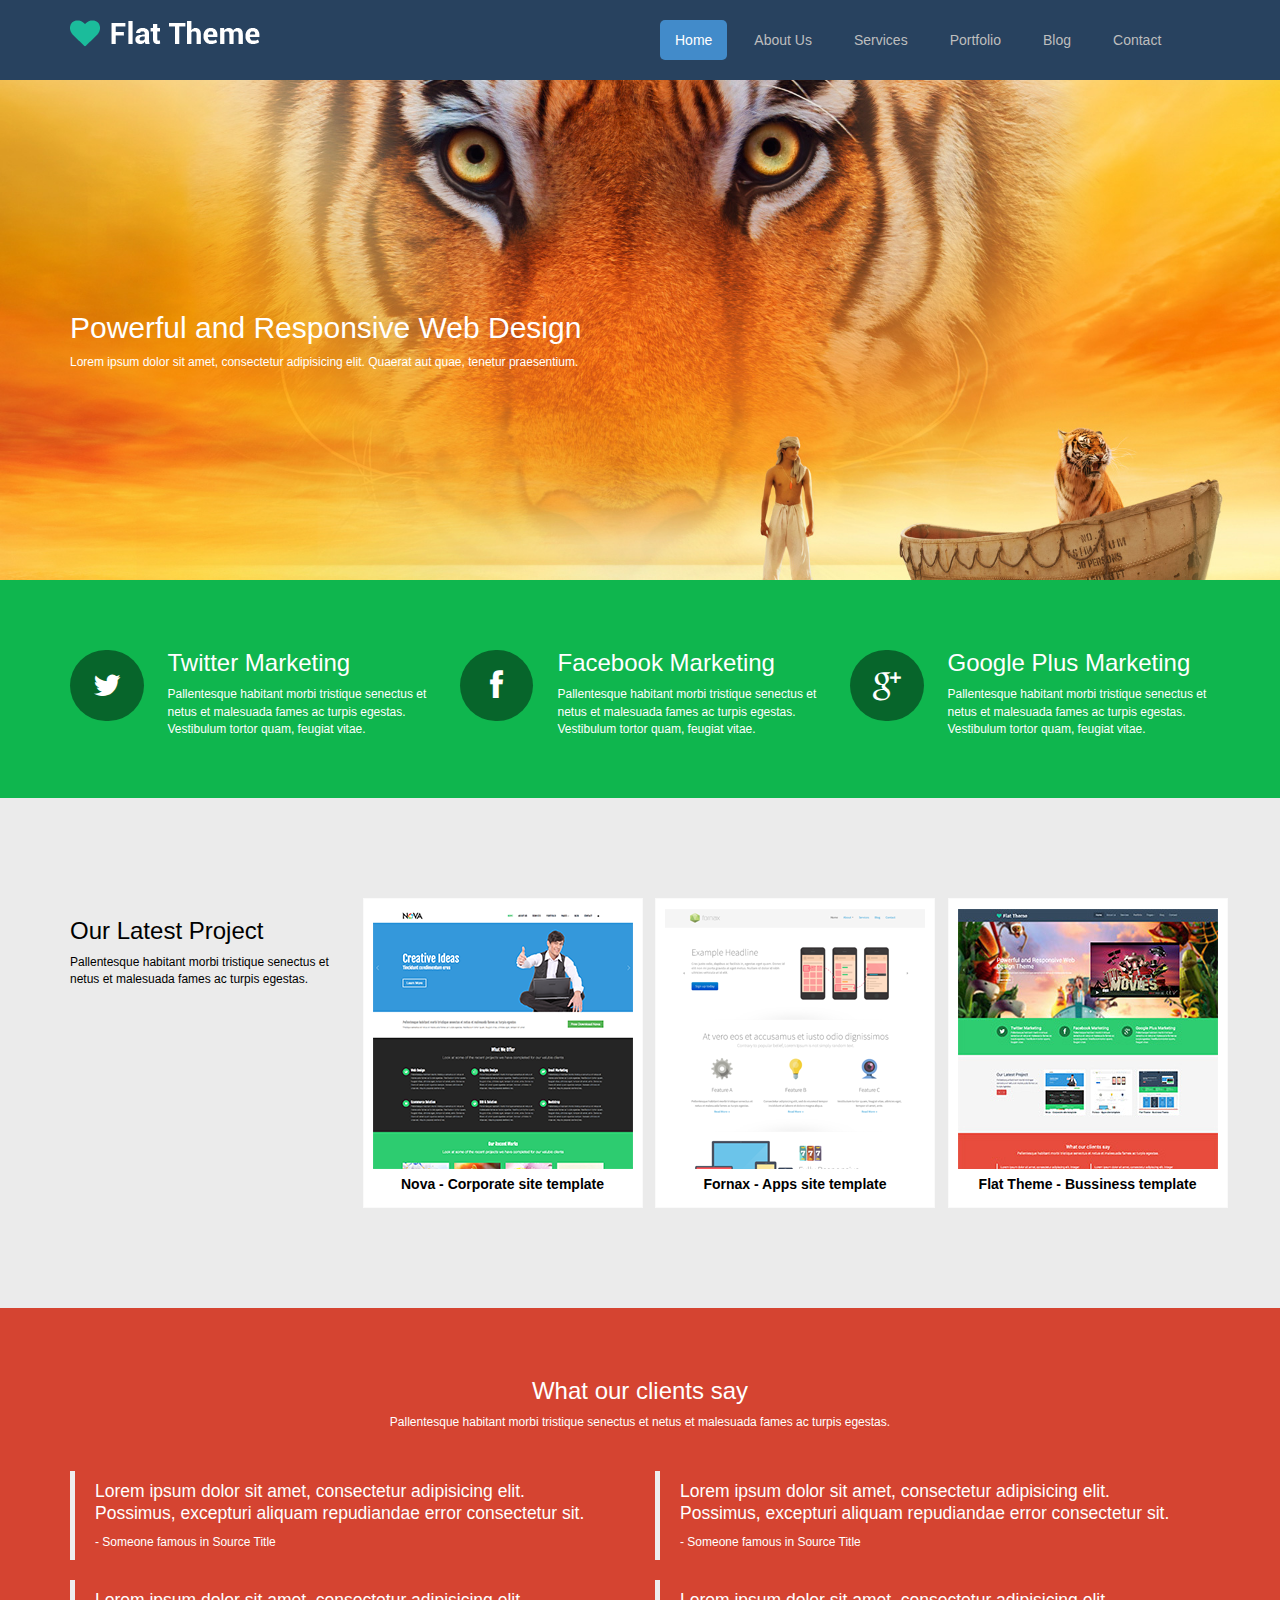
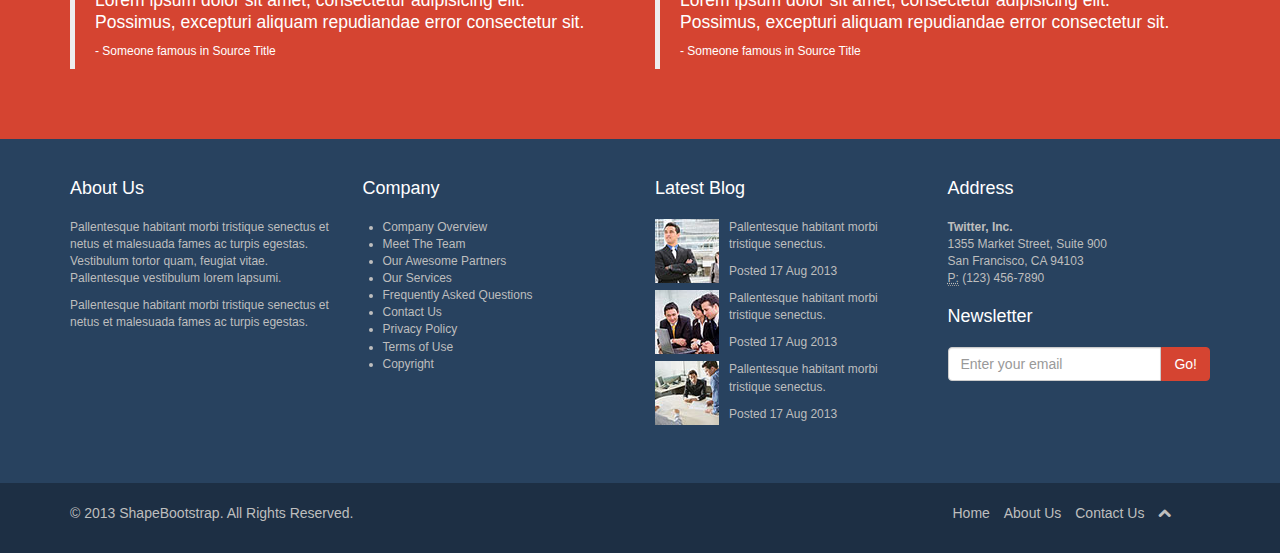
==== commit 6e414142: "terminado html y css de home, servicios, portfolio y contacto. Trabajando responsive." ====
--- a/index.html
+++ b/index.html
@@ -9,7 +9,7 @@
     <link href="css/bootstrap.min.css" rel="stylesheet">
     <link rel="stylesheet" href="css/font-awesome.min.css">
     <link href="css/animate.css" rel="stylesheet">
-    <link href="css/main.css" rel="stylesheet">
+    <link rel="stylesheet" href="css/index_main.css">
     <!--[if lt IE 9]>
     <script src="js/html5shiv.js"></script>
     <script src="js/respond.min.js"></script>
@@ -30,7 +30,7 @@
                 <div class="col-md-offset-2 col-md-6 hidden-xs">
                     <nav class="menu-top">
                          <ul class="list-inline nav nav-pills">
-                            <li role="presentation"><a href="#">Home</a></li>
+                            <li class="active" role="presentation"><a href="index.html">Home</a></li>
                             <li role="presentation"><a href="about-us.html">About Us</a></li>
                             <li role="presentation"><a href="services.html">Services</a></li>
                             <li role="presentation"><a href="portfolio.html">Portfolio</a></li>
@@ -79,18 +79,24 @@
     <div class="sociales">
         <div class="container">
             <div class="row">
-                <div class="col-md-4">
-                    <i class="icon-twitter"></i>
+                <div class="col-md-1 circle">
+                    <i class="icon-twitter icon-sociales"></i>
+                </div>
+                <div class="col-md-3">
                     <h3>Twitter Marketing</h3>
                     <p class="pallen">Pallentesque habitant morbi tristique senectus et netus et malesuada fames ac turpis egestas. Vestibulum tortor quam, feugiat vitae.</p>
                 </div>
-                <div class="col-md-4">
-                    <i class="icon-facebook"></i>
+                <div class="col-md-1 circle">
+                    <i class="icon-facebook icon-sociales"></i>
+                </div>
+                <div class="col-md-3">
                     <h3>Facebook Marketing</h3>
                     <p class="pallen">Pallentesque habitant morbi tristique senectus et netus et malesuada fames ac turpis egestas. Vestibulum tortor quam, feugiat vitae.</p>
                 </div>
-                <div class="col-md-4">
-                    <i class="icon-google-plus"></i>
+                <div class="col-md-1 circle">
+                    <i class="icon-google-plus icon-sociales"></i>
+                </div>
+                <div class="col-md-3">
                     <h3>Google Plus Marketing</h3>
                     <p class="pallen">Pallentesque habitant morbi tristique senectus et netus et malesuada fames ac turpis egestas. Vestibulum tortor quam, feugiat vitae.</p>
                 </div>
--- a/css/index_main.css
+++ b/css/index_main.css
@@ -0,0 +1,202 @@
+@import url(http://fonts.googleapis.com/css?family=Roboto:400,700,300);
+
+.clearfix {
+  *zoom: 1;
+}
+
+.clearfix:before,
+.clearfix:after {
+  display: table;
+  content: "";
+  line-height: 0;
+}
+.clearfix:after {
+  clear: both;
+}
+
+/* ALL */
+
+a {
+	color: #BEBEBE;
+}
+
+
+
+/* HEADER */
+
+header {
+	background-color: #28425F;
+	padding: 20px 0;
+	color: #BEBEBE;
+}
+
+ul.nav a:hover { 
+	color: #fff; 
+	background-color: #1D2F44;
+}
+
+
+
+/* Menu XS */
+
+.navbar-default {
+	background: transparent;
+	border: transparent;
+}
+
+button.navbar-toggle {
+	background-color: #1D2F44;
+	border: none;
+	margin-top: 0px;
+}
+
+ul.navbar-nav { 
+	color: white; 
+	background-color: #1D2F44;
+}
+
+ .navbar-default .navbar-nav > 
+ li > a:hover, .navbar-default .navbar-nav > 
+ li > a:focus {
+ 	color: white;
+ }
+
+
+
+/* PORTADA */
+
+.portada {
+	width: 100%;
+	height: 500px;
+	background-image: url(../images/slider/bg1.jpg);
+	background-repeat: no-repeat;
+	background-size: cover;
+	color: white;
+}
+
+.texto {
+	margin-top: 18%;
+}
+
+.bajada {
+	font-size: 12px;
+}
+
+
+
+/* SOCIALES */
+
+.sociales {
+	background-color: #0FB64E;
+	padding: 50px 0;
+	color: white;
+}
+
+.pallen {
+	font-size: 12px;
+}
+
+i.icon-sociales {
+	font-size: 30px;
+	background-color: #07652B;
+	color: white;
+	width: 50px;
+	height: 50px;
+	padding: 20px 23px;
+	border-radius: 100px;
+}
+
+i.icon-facebook.icon-sociales {
+	padding: 20px 30px;
+}
+
+.circle {
+	margin-top: 40px;
+}
+
+/* LATEST */
+
+.latest {
+	background-color: #EBEBEB;
+	padding: 100px 0;
+	color: black;
+}
+
+.trabajo {
+	background-color: white;
+	width: 280px;
+	height: 310px;
+	text-align: center;
+	padding-top: 10px;
+	border: 1px solid #FAFAFA;
+}
+
+.bold {
+	font-weight: bold;
+	text-align: center;
+	margin-top: 5px;
+}
+
+
+
+/* CLIENTES */
+
+.clientes {
+	background-color: #D54431;
+	padding: 50px 0;
+	color: white;
+}
+
+.pallen-clientes {
+	margin-bottom: 40px;
+	font-size: 12px;
+}
+
+.someone {
+	font-size: 12px;
+}
+
+
+
+/* FOOTER */
+
+.footer1 {
+	background-color: #28425F;
+	padding: 30px 0 50px 0;
+	color: #BEBEBE;
+	font-size: 12px;
+}
+
+.red {
+	background-color: #D54431;
+	border: 1px solid #D54431;
+	color: white;
+}
+
+.footer1 h4 {
+	margin-bottom: 20px;
+	color: white;
+}
+
+.lista-left {
+	margin-left: -20px;
+}
+
+a:hover {
+	color: white;
+}
+
+.blog-thumbail img {
+	float: left;
+	margin-right: 10px;
+}
+
+li.icon {
+	list-style-image: url("http://www.californiajusticelawgroup.com/media/system/images/arrow.png");
+}
+
+footer {
+	background-color: #1D2F44;
+	padding: 20px 0;
+	color: #BEBEBE;
+}
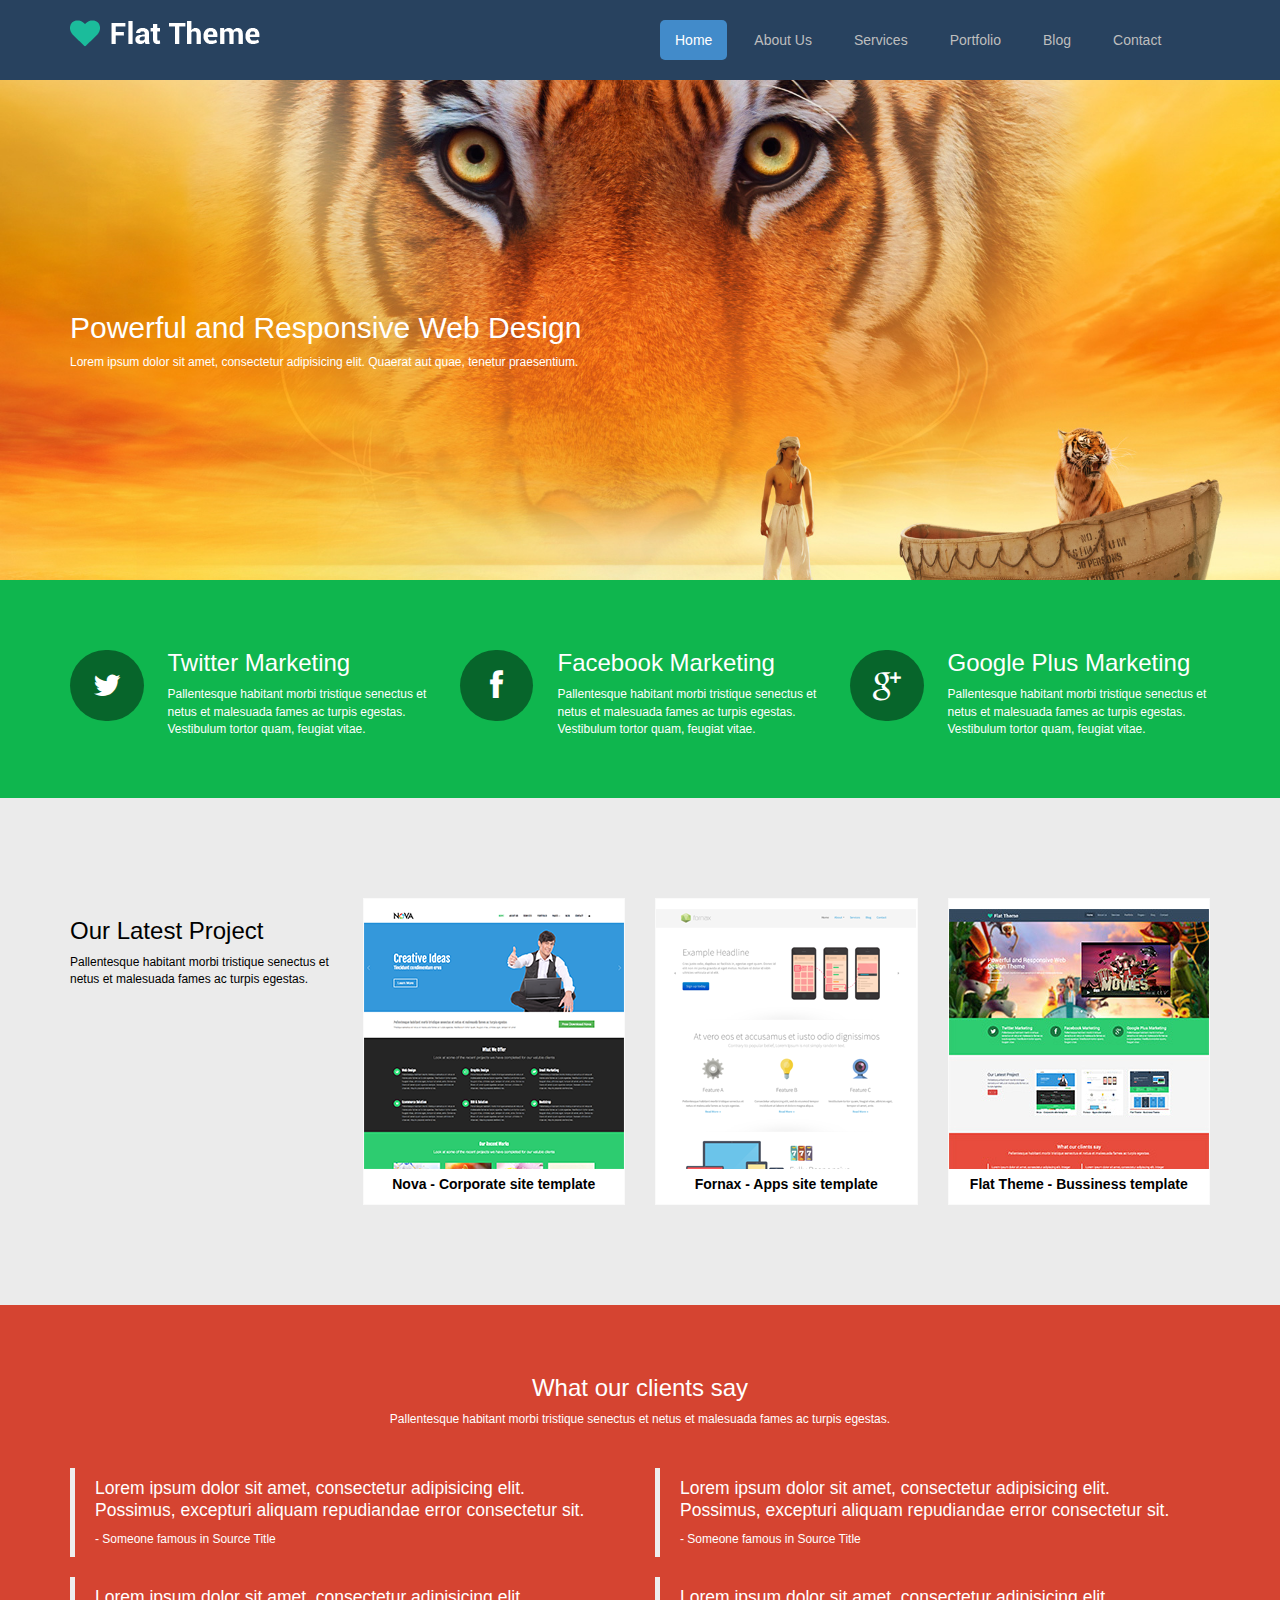
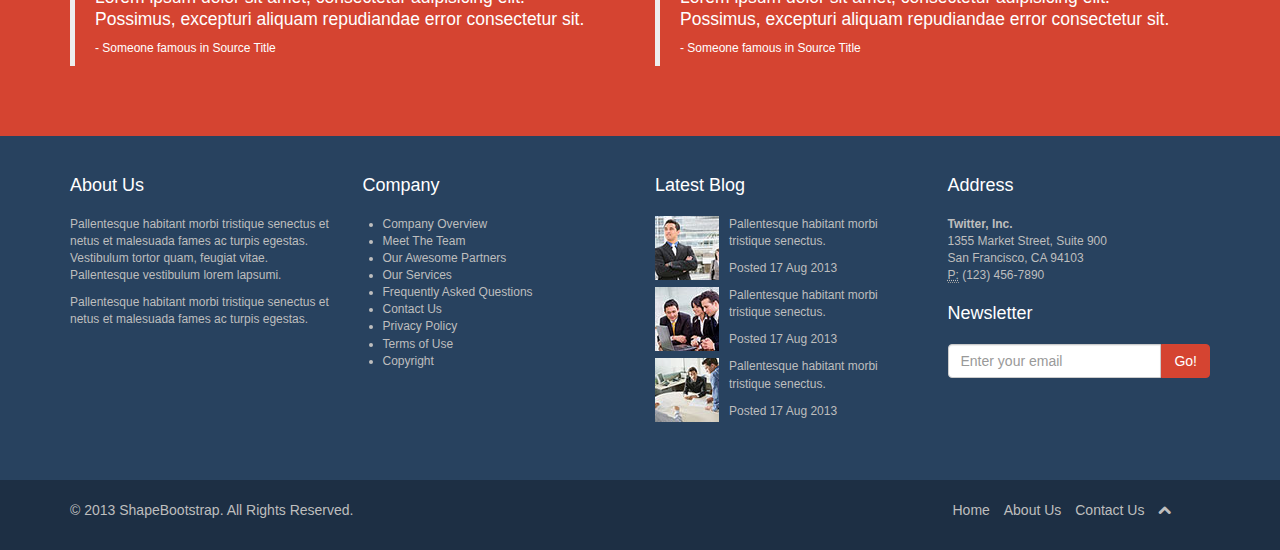
==== commit 18d80725: "Terminado html y css paginas home, servicios, contacto y portafolio. Afinar detalles responsive. Lis" ====
--- a/index.html
+++ b/index.html
@@ -10,6 +10,7 @@
     <link rel="stylesheet" href="css/font-awesome.min.css">
     <link href="css/animate.css" rel="stylesheet">
     <link rel="stylesheet" href="css/index_main.css">
+    <link rel="stylesheet" href="css/common.css">
     <!--[if lt IE 9]>
     <script src="js/html5shiv.js"></script>
     <script src="js/respond.min.js"></script>
@@ -51,7 +52,7 @@
                           </button>
                         <div class="collapse navbar-collapse navbar-ex1-collapse">
                           <ul class="nav navbar-nav">
-                            <li><a href="#">Bienvenido</a></li>
+                            <li><a href="index.html">Home</a></li>
                             <li><a href="about-us.html">About Us</a></li>
                             <li><a href="services.html">Services</a></li>
                             <li><a href="portfolio.html">Portfolio</a></li>
@@ -68,7 +69,7 @@
     <div class="portada img-responsive">
         <div class="container">
             <div class="row">
-                <div class="texto col-md-7 col-xs-12">
+                <div class="texto col-md-7">
                     <h2 class="big">Powerful and Responsive Web Design</h2>
                     <p class="bajada">Lorem ipsum dolor sit amet, consectetur adipisicing elit. Quaerat aut quae, tenetur praesentium.</p>
                 </div>
@@ -79,24 +80,24 @@
     <div class="sociales">
         <div class="container">
             <div class="row">
-                <div class="col-md-1 circle">
+                <div class="col-md-1 circle col-xs-3">
                     <i class="icon-twitter icon-sociales"></i>
                 </div>
-                <div class="col-md-3">
+                <div class="col-md-3 col-xs-9">
                     <h3>Twitter Marketing</h3>
                     <p class="pallen">Pallentesque habitant morbi tristique senectus et netus et malesuada fames ac turpis egestas. Vestibulum tortor quam, feugiat vitae.</p>
                 </div>
-                <div class="col-md-1 circle">
+                <div class="col-md-1 circle col-xs-3">
                     <i class="icon-facebook icon-sociales"></i>
                 </div>
-                <div class="col-md-3">
+                <div class="col-md-3 col-xs-9">
                     <h3>Facebook Marketing</h3>
                     <p class="pallen">Pallentesque habitant morbi tristique senectus et netus et malesuada fames ac turpis egestas. Vestibulum tortor quam, feugiat vitae.</p>
                 </div>
-                <div class="col-md-1 circle">
+                <div class="col-md-1 circle col-xs-3">
                     <i class="icon-google-plus icon-sociales"></i>
                 </div>
-                <div class="col-md-3">
+                <div class="col-md-3 col-xs-9">
                     <h3>Google Plus Marketing</h3>
                     <p class="pallen">Pallentesque habitant morbi tristique senectus et netus et malesuada fames ac turpis egestas. Vestibulum tortor quam, feugiat vitae.</p>
                 </div>
@@ -106,23 +107,23 @@
     <div class="latest">
         <div class="container">
             <div class="row">
-                <div class="col-md-3">
+                <div class="col-md-3 col-xs-12">
                     <h3>Our Latest Project</h3>
                     <p class="pallen">Pallentesque habitant morbi tristique senectus et netus et malesuada fames ac turpis egestas.</p>
                 </div>
-                <div class="col-md-3">
-                    <div class="trabajo">
-                        <img src="images/portfolio/recent/item1.png" alt=""><p class="bold">Nova - Corporate site template</p>
-                    </div>
-                </div>
-                <div class="col-md-3">
-                    <div class="trabajo">
-                        <img src="images/portfolio/recent/item3.png" alt=""><p class="bold">Fornax - Apps site template</p>
-                    </div>
-                </div>
-                <div class="col-md-3">
-                    <div class="trabajo">
-                        <img src="images/portfolio/recent/item2.png" alt=""><p class="bold">Flat Theme - Bussiness template</p>
+                <div class="col-md-3 col-xs-4">
+                    <div class="trabajo img-responsive">
+                        <img src="images/portfolio/recent/item1.png" class="latest-img img-responsive"><p class="bold">Nova - Corporate site template</p>
+                    </div>
+                </div>
+                <div class="col-md-3 col-xs-4">
+                    <div class="trabajo img-responsive">
+                        <img src="images/portfolio/recent/item3.png" class="latest-img img-responsive"><p class="bold">Fornax - Apps site template</p>
+                    </div>
+                </div>
+                <div class="col-md-3 col-xs-4">
+                    <div class="trabajo img-responsive">
+                        <img src="images/portfolio/recent/item2.png" class="latest-img img-responsive"><p class="bold">Flat Theme - Bussiness template</p>
                     </div>
                 </div>
             </div>
@@ -169,12 +170,12 @@
     <div class="footer1">
         <div class="container">
             <div class="row">
-                <div class="col-md-3">
+                <div class="col-md-3 visible-xs-block">
                     <h4 class="about">About Us</h4>
                     <p class="pallen">Pallentesque habitant morbi tristique senectus et netus et malesuada fames ac turpis egestas. Vestibulum tortor quam, feugiat vitae. Pallentesque vestibulum lorem lapsumi.</p>
                     <p class="pallen">Pallentesque habitant morbi tristique senectus et netus et malesuada fames ac turpis egestas.</p>
                 </div>
-                <div class="col-md-3">
+                <div class="col-md-3 visible-xs-block">
                     <h4 class="company">Company</h4>
                     <ul class="lista-left">
                         <li class="icon"><a href="#">Company Overview</a></li>
@@ -188,7 +189,7 @@
                         <li class="icon"><a href="#">Copyright</a></li>
                     </ul>
                 </div>
-                <div class="col-md-3">
+                <div class="col-md-3 col-xs-12 clearfix">
                     <h4 class="latest-blog">Latest Blog</h4>
                     <div class="blog-thumbail">
                         <img src="images/blog/thumb1.jpg" height="64" width="64" alt="">
@@ -202,7 +203,7 @@
                         <p class="posted">Posted 17 Aug 2013</p>
                     </div>
                 </div>
-                <div class="col-md-3">
+                <div class="col-md-3 col-xs-12 visible-xs-block">
                     <h4 class="address">Address</h4>
                     <address>
                         <strong>Twitter, Inc.</strong><br>
@@ -231,7 +232,7 @@
                     <nav class="footer">
                         <ul class="list-inline">
                             <li>
-                                <a href="#">Home</a>
+                                <a href="index.html">Home</a>
                             </li>
                             <li>
                                 <a href="about-us.html">About Us</a>
--- a/css/index_main.css
+++ b/css/index_main.css
@@ -71,7 +71,9 @@
 	background-image: url(../images/slider/bg1.jpg);
 	background-repeat: no-repeat;
 	background-size: cover;
-	color: white;
+	background-position: center;
+	color: white;
+	display: block;
 }
 
 .texto {
@@ -125,7 +127,8 @@
 .trabajo {
 	background-color: white;
 	width: 280px;
-	height: 310px;
+	height: 100%;
+	max-height: 310px;
 	text-align: center;
 	padding-top: 10px;
 	border: 1px solid #FAFAFA;
--- a/css/common.css
+++ b/css/common.css
@@ -0,0 +1,162 @@
+
+/* ------------------------
+Colores
+Gris #EBEBEB
+letra gris #BEBEBE
+Verde #0FB64E
+Naranjado #D54431
+Azulado #28425F
+azul oscuro #1D2F44
+texto azulado #2A3343
+------------------------ */
+
+
+* {
+	font-family: Sans-serif;
+	font-weight: 300;
+}
+
+
+@import url(http://fonts.googleapis.com/css?family=Roboto:400,700,300);
+
+.clearfix {
+  *zoom: 1;
+}
+
+.clearfix:before,
+.clearfix:after {
+  display: table;
+  content: "";
+  line-height: 0;
+}
+.clearfix:after {
+  clear: both;
+}
+
+/* ALL */
+
+a {
+	color: #BEBEBE;
+}
+
+
+
+/* HEADER */
+
+header {
+	background-color: #28425F;
+	padding: 20px 0;
+	color: #BEBEBE;
+}
+
+ul.nav a:hover { 
+	color: #fff; 
+	background-color: #1D2F44;
+}
+
+
+
+/* Menu XS */
+
+.navbar-default {
+	background: transparent;
+	border: transparent;
+}
+
+button.navbar-toggle {
+	background-color: #1D2F44;
+	border: none;
+	margin-top: 0px;
+}
+
+ul.navbar-nav { 
+	color: white; 
+	background-color: #1D2F44;
+}
+
+ .navbar-default .navbar-nav > 
+ li > a:hover, .navbar-default .navbar-nav > 
+ li > a:focus {
+ 	color: white;
+ }
+
+
+
+/* ------------------------ */
+
+
+
+/* GREEN SETION */
+
+.green-section {
+	background-color: #0FB64E;
+	padding-top: 30px;
+	padding-bottom: 40px;
+	color: white;
+}
+
+.pallen-green {
+	margin-top: -10px;
+}
+
+.breadcrumb.list-green {
+	padding: 0;
+	background-color: transparent;
+	margin-top: 40px;
+	color: white;
+}
+
+.breadcrumb > .active {
+	color: rgba(255, 255, 255, 0.7);
+}
+
+.breadcrumb.list-green a {
+	color: white;
+}
+
+
+/* ------------------------ */
+
+
+/* FOOTER */
+
+.footer1 {
+	background-color: #28425F;
+	padding: 30px 0 50px 0;
+	color: #BEBEBE;
+	font-size: 12px;
+}
+
+.red {
+	background-color: #D54431;
+	border: 1px solid #D54431;
+	color: white;
+}
+
+.footer1 h4 {
+	margin-bottom: 20px;
+	color: white;
+}
+
+.lista-left {
+	margin-left: -20px;
+}
+
+a:hover {
+	color: white;
+}
+
+.blog-thumbail img {
+	float: left;
+	margin-right: 10px;
+}
+
+li.icon {
+	list-style-image: url("http://www.californiajusticelawgroup.com/media/system/images/arrow.png");
+}
+
+footer {
+	background-color: #1D2F44;
+	padding: 20px 0;
+	color: #BEBEBE;
+}
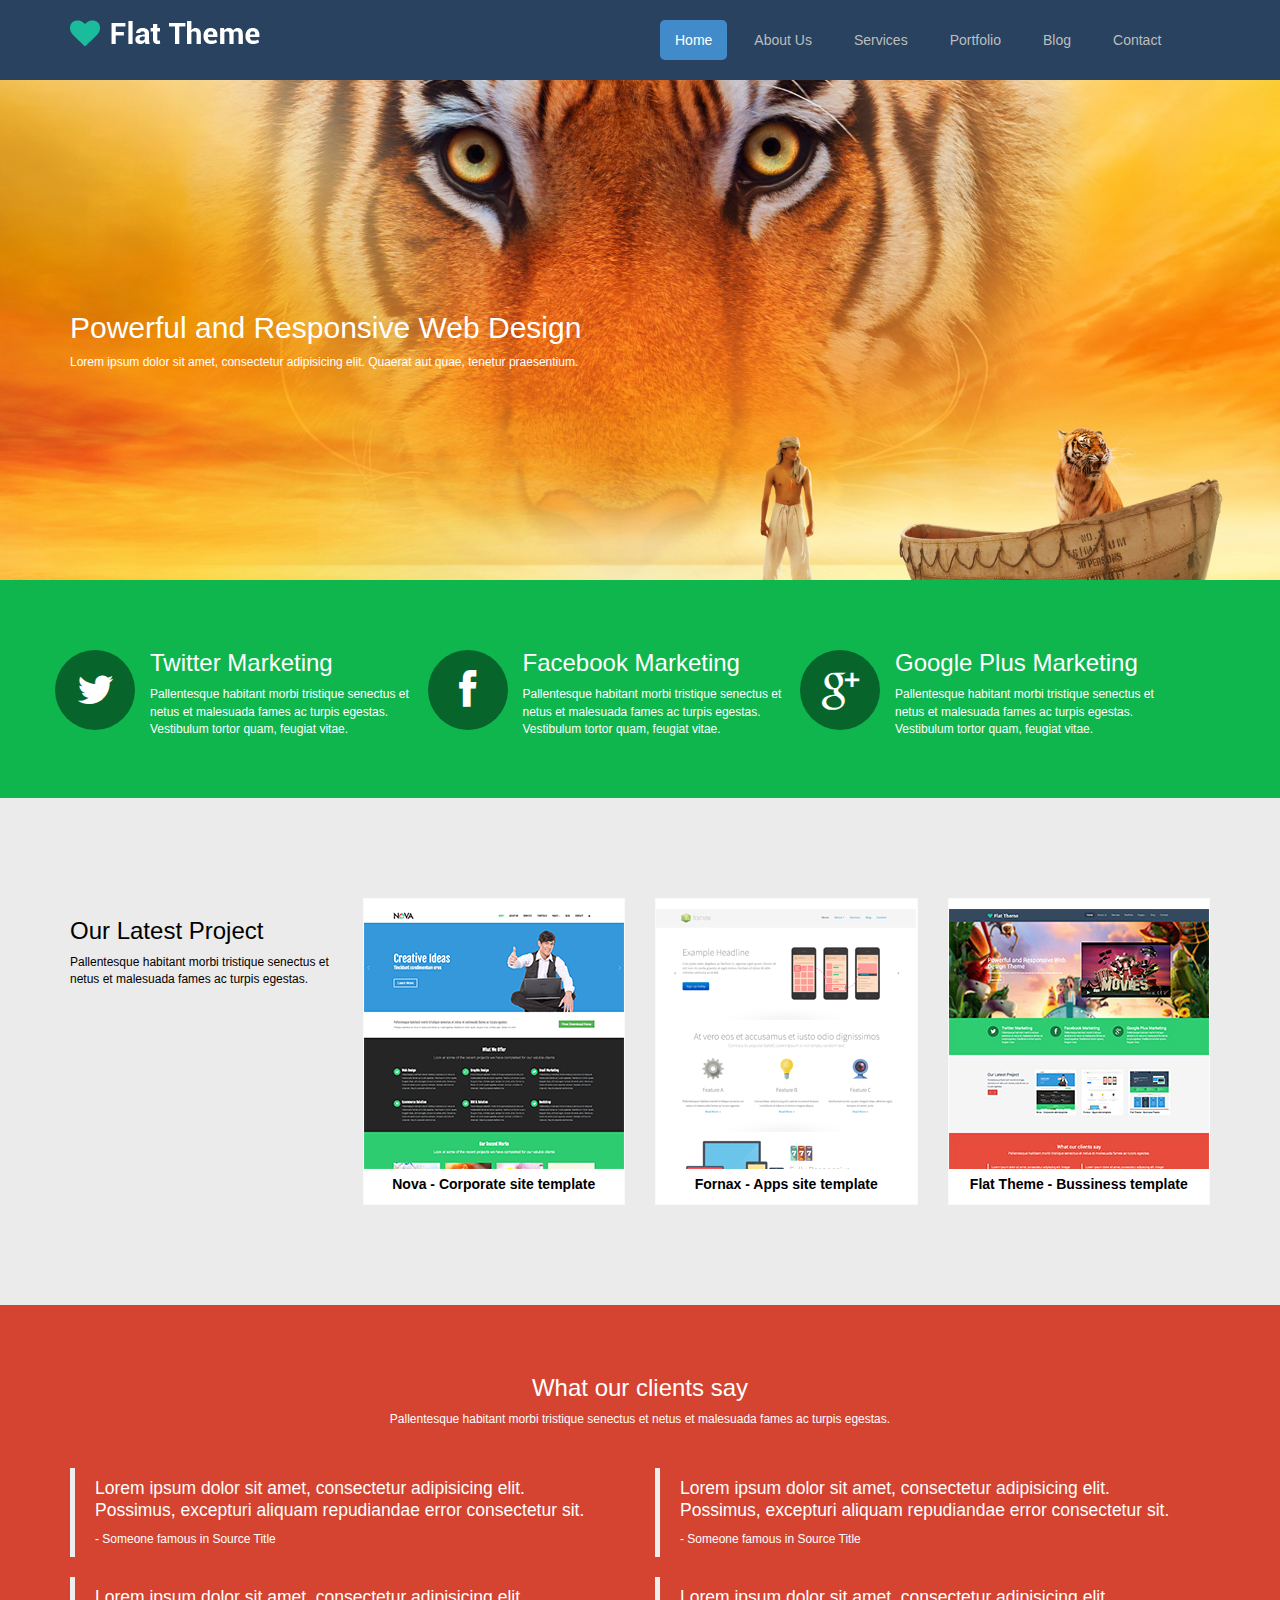
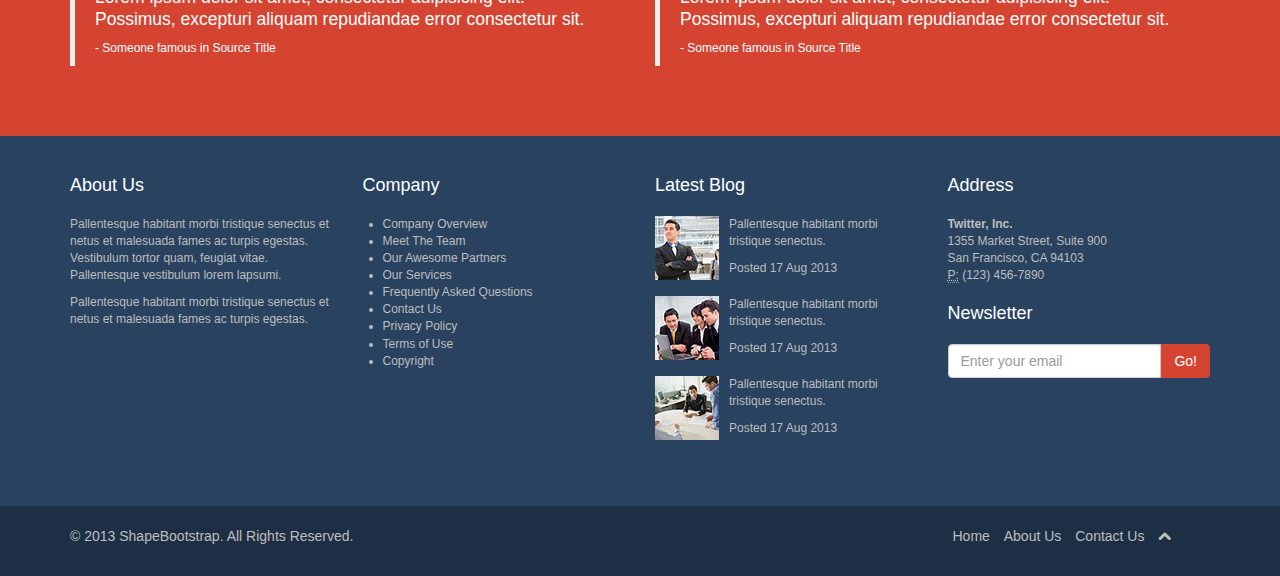
==== commit 7fd4fdfe: "arreglados detalles responsive" ====
--- a/index.html
+++ b/index.html
@@ -9,7 +9,7 @@
     <link href="css/bootstrap.min.css" rel="stylesheet">
     <link rel="stylesheet" href="css/font-awesome.min.css">
     <link href="css/animate.css" rel="stylesheet">
-    <link rel="stylesheet" href="css/index_main.css">
+    <link rel="stylesheet" href="css/index.css">
     <link rel="stylesheet" href="css/common.css">
     <!--[if lt IE 9]>
     <script src="js/html5shiv.js"></script>
@@ -192,15 +192,21 @@
                 <div class="col-md-3 col-xs-12 clearfix">
                     <h4 class="latest-blog">Latest Blog</h4>
                     <div class="blog-thumbail">
-                        <img src="images/blog/thumb1.jpg" height="64" width="64" alt="">
-                        <p class="pallen">Pallentesque habitant morbi tristique senectus.</p>
-                        <p class="posted">Posted 17 Aug 2013</p>
-                        <img src="images/blog/thumb2.jpg" height="64" width="64" alt="">
-                        <p class="pallen">Pallentesque habitant morbi tristique senectus.</p>
-                        <p class="posted">Posted 17 Aug 2013</p>
-                        <img src="images/blog/thumb3.jpg" height="64" width="64" alt="">
-                        <p class="pallen">Pallentesque habitant morbi tristique senectus.</p>
-                        <p class="posted">Posted 17 Aug 2013</p>
+                        <div class="preview-blog">
+                            <img src="images/blog/thumb1.jpg" height="64" width="64" alt="">
+                            <p class="pallen">Pallentesque habitant morbi tristique senectus.</p>
+                            <p class="posted">Posted 17 Aug 2013</p>
+                        </div>
+                        <div class="preview-blog">
+                            <img src="images/blog/thumb2.jpg" height="64" width="64" alt="">
+                            <p class="pallen">Pallentesque habitant morbi tristique senectus.</p>
+                            <p class="posted">Posted 17 Aug 2013</p>
+                        </div>
+                        <div class="preview-blog">
+                            <img src="images/blog/thumb3.jpg" height="64" width="64" alt="">
+                            <p class="pallen">Pallentesque habitant morbi tristique senectus.</p>
+                            <p class="posted">Posted 17 Aug 2013</p>
+                        </div>
                     </div>
                 </div>
                 <div class="col-md-3 col-xs-12 visible-xs-block">
--- a/css/index.css
+++ b/css/index.css
@@ -0,0 +1,96 @@
+/* -----------HOME------------- */
+
+
+/* PORTADA */
+
+.portada {
+	width: 100%;
+	height: 500px;
+	background-image: url(../images/slider/bg1.jpg);
+	background-repeat: no-repeat;
+	background-size: cover;
+	background-position: center;
+	color: white;
+	display: block;
+}
+
+.texto {
+	margin-top: 18%;
+}
+
+.bajada {
+	font-size: 12px;
+}
+
+
+
+/* SOCIALES */
+
+.sociales {
+	background-color: #0FB64E;
+	padding: 50px 20px;
+	color: white;
+}
+
+.pallen {
+	font-size: 12px;
+}
+
+.circle {
+	background-color: #07652B;
+	color: white;
+	margin-top: 20px;
+	width: 80px;
+	height: 80px;
+	border-radius: 80px;
+	display: block;
+	text-align: center;
+	padding-top: 12px;
+	font-size: 40px;
+}
+
+
+
+/* LATEST */
+
+.latest {
+	background-color: #EBEBEB;
+	padding: 100px 0;
+	color: black;
+}
+
+.trabajo {
+	background-color: white;
+	width: 280px;
+	height: 100%;
+	max-height: 310px;
+	text-align: center;
+	padding-top: 10px;
+	border: 1px solid #FAFAFA;
+}
+
+.bold {
+	font-weight: bold;
+	text-align: center;
+	margin-top: 5px;
+	overflow: hidden;
+}
+
+
+
+/* CLIENTES */
+
+.clientes {
+	background-color: #D54431;
+	padding: 50px 0;
+	color: white;
+}
+
+.pallen-clientes {
+	margin-bottom: 40px;
+	font-size: 12px;
+}
+
+.someone {
+	font-size: 12px;
+}
--- a/css/common.css
+++ b/css/common.css
@@ -1,22 +1,3 @@
-
-/* ------------------------
-Colores
-Gris #EBEBEB
-letra gris #BEBEBE
-Verde #0FB64E
-Naranjado #D54431
-Azulado #28425F
-azul oscuro #1D2F44
-texto azulado #2A3343
------------------------- */
-
-
-* {
-	font-family: Sans-serif;
-	font-weight: 300;
-}
-
-
 @import url(http://fonts.googleapis.com/css?family=Roboto:400,700,300);
 
 .clearfix {
@@ -33,10 +14,37 @@
   clear: both;
 }
 
-/* ALL */
+
+/* ------------------------
+Colores
+Gris #EBEBEB
+letra gris #BEBEBE
+Verde #0FB64E
+Naranjado #D54431
+Azulado #28425F
+azul oscuro #1D2F44
+texto azulado #2A3343
+------------------------ */
+
+/* ALL PAGES */
+
+
+* {
+	font-family: Sans-serif;
+	font-weight: 300;
+}
+
 
 a {
 	color: #BEBEBE;
+}
+
+.margin-botom-20 {
+	margin-bottom: 20px;
+}
+
+.gris {
+	color: grey;
 }
 
 
@@ -146,6 +154,13 @@
 	color: white;
 }
 
+.preview-blog {
+	display: block;
+	text-align: left;
+	width: 100%;
+	height: 80px;
+}
+
 .blog-thumbail img {
 	float: left;
 	margin-right: 10px;
